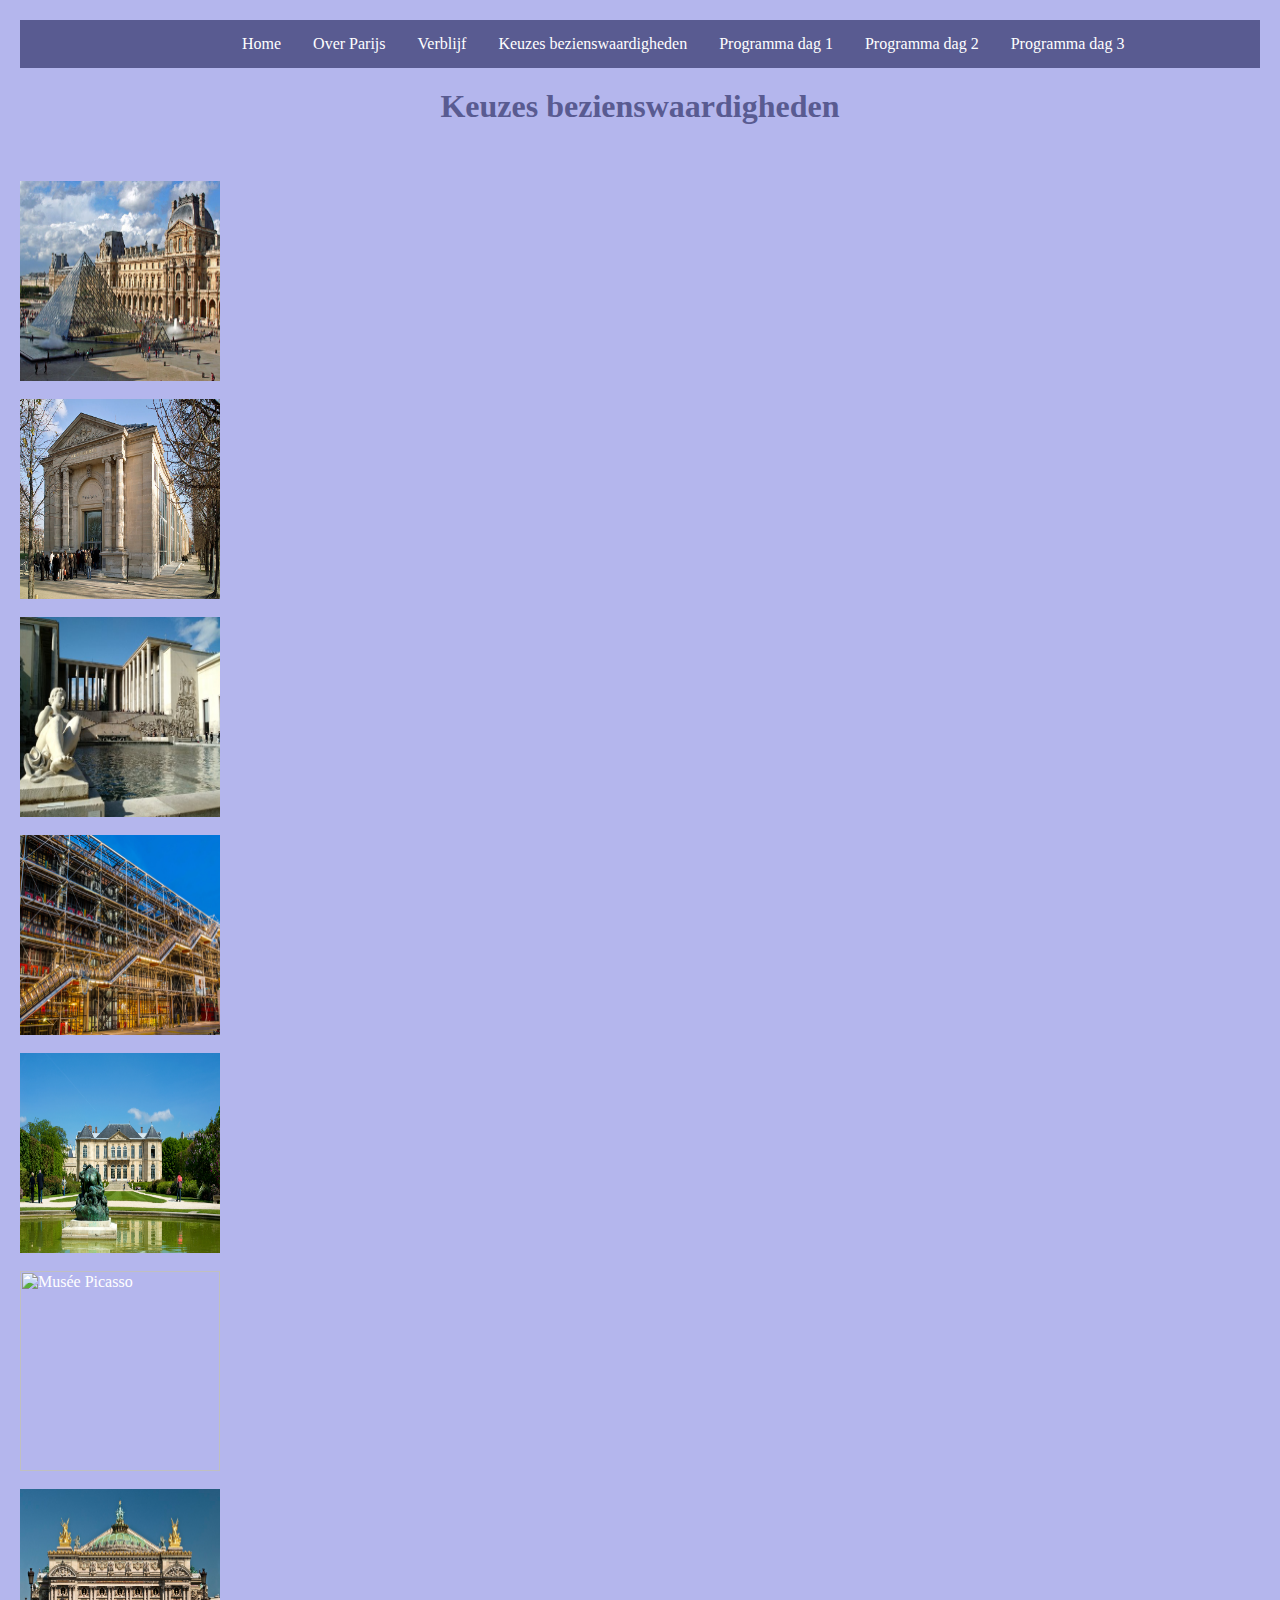
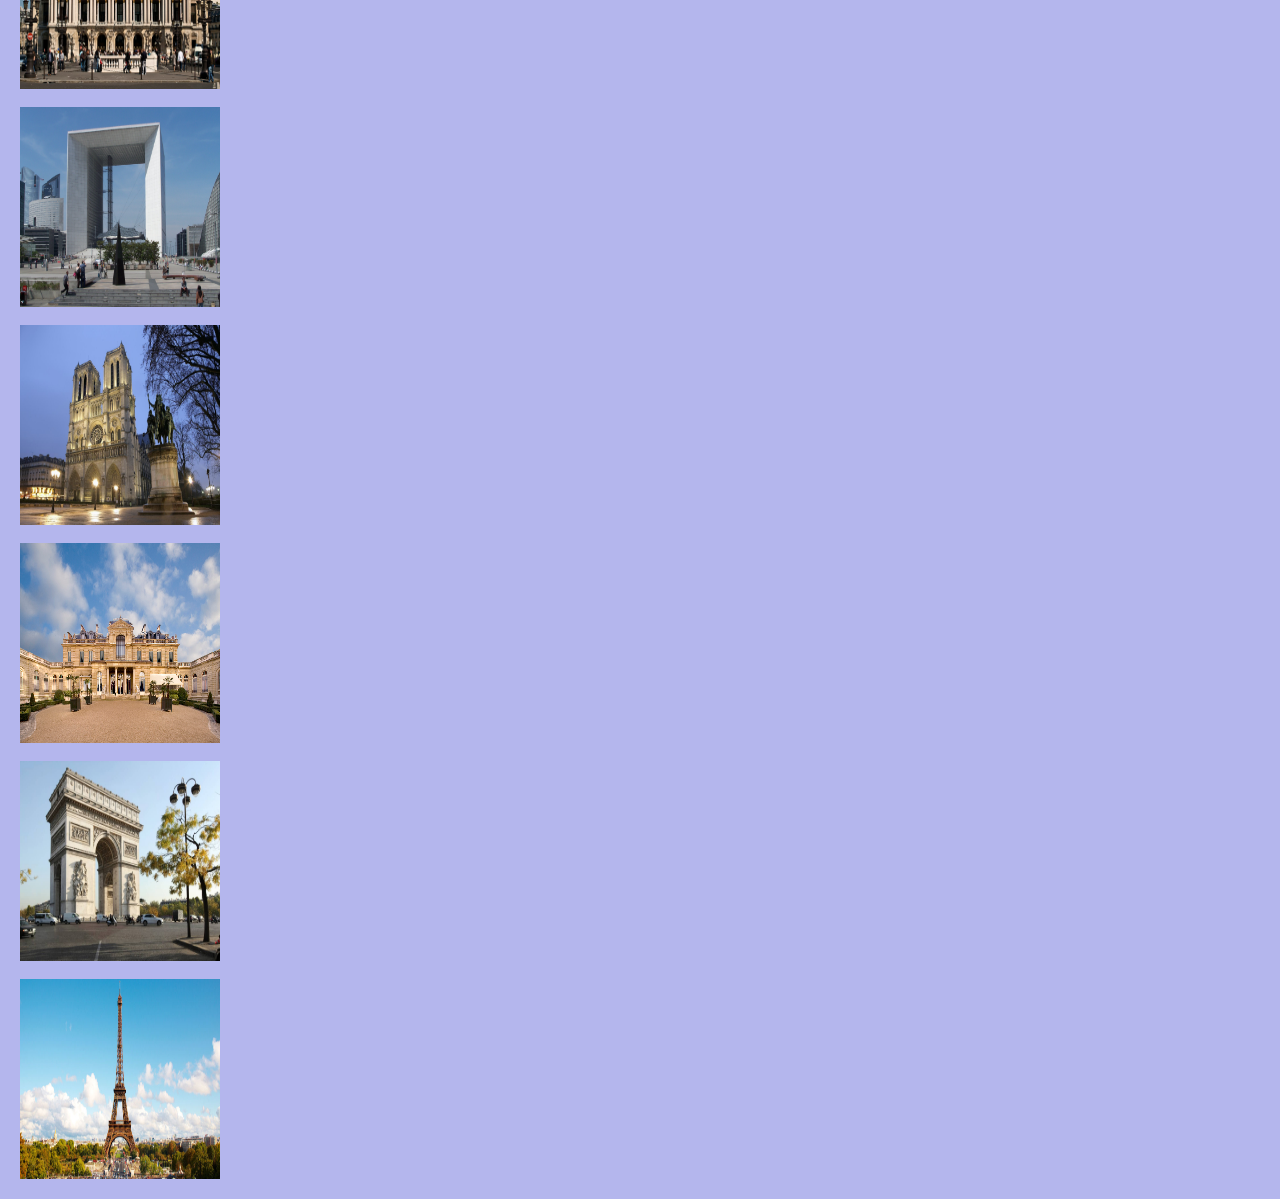
==== keuzesbezienswaardigheden.html @ 64215cd2 "Update keuzesbezienswaardigheden.html" ====
<html>
<head>
<title>Keuze bezienswaardigheden</title>
<div class="w3-bar-block">
</div>

<link rel="stylesheet" type="text/css" href="style2.css">
</head>
<meta charset="UTF-8">
<meta name="viewport" content="width=device-width, initial-scale=1">

<body>

<ul>
  <li><a href="index.html">Home</a></li>
  <li><a href="overparijs.html">Over Parijs</a></li>
  <li><a href="verblijf.html">Verblijf</a></li>
  <li><a href="keuzesbezienswaardigheden.html">Keuzes bezienswaardigheden</a></li>
  <li><a href="programmadag1.html">Programma dag 1</a></li>
  <li><a href="programmadag2.html">Programma dag 2</a></li>
  <li><a href="programmadag3.html">Programma dag 3</a></li>
</ul>

    <h1 class="keuze"><b>Keuzes bezienswaardigheden</b></h1><br></br>

    <div>
      <img src="louvre.jpg" alt="Het Louvre, Paleis & museum" width="200" height="200">
      <br></br>
      <img src="muséeorangerie.jpg" alt="Het Musée d'Orsay & Musée de l'Orangerie" width="200" height="200">
      <br></br>
      <img src="muséeartmoderne.jpg" alt="Musée d'Art moderne de la Ville de Paris" width="200" height="200">
      <br></br>
      <img src="centrepompidou.jpg" alt="Centre Pompidou & atelier Brancusi" width="200" height="200">
      <br></br>
      <img src="muséerodin.jpg" alt="Musée Rodin & Dome des Invalides" width="200" height="200">
      <br></br>
      <img src="muséepicasso.jpg" alt="Musée Picasso" width="200" height="200">
      <br></br>
      <img src="opéragarnier.jpg" alt="Opéra Garnier & Opéra Bastille" width="200" height="200">
      <br></br>
      <img src="ladéfense.jpg" alt="La Défense, de Grande Arche & de beeldenroute" width="200" height="200">
      <br></br>
      <img src="notredame.jpg" alt="Notre-Dame, Sainte Chapelle & de Conciergerie" width="200" height="200">
      <br></br>
      <img src="musée.jpg" alt="Musée Jacquemart André" width="200" height="200">
      <br></br>
      <img src="arcdetriomphe.jpg" alt="Arc de triomphe, Madeleine kerk, Palais Bourbon, Arc de triomphe du carousel & Dôme des Invalides" width="200" height="200">
      <br></br>
      <img src="eiffeltoren.jpg" alt="Wereldtentoonstellingen 1889 en 1900, Eiffeltoren & Grande- en Petit Palais" width="200" height="200">
    </div>

</body>
</html>
---- style2.css ----
body
{
background-color: #B4B6ED;
font-family: Georgia;
margin: 20px;
padding: 0px;
color: white;
}

h1
{
color: #595B91;
margin: 20px;
padding: 0px;
text-align: center;
}

h2
{
color: #595B91;
margin: 15px;
padding: 0px;
text-align: center;
}

table {
    border-collapse: collapse;
}

th {
  color: #595B91
}

table, td  {
    border: 1px solid #595B91;
    text-align: center;

}

ul2 {
text-align: center;

}

.keuze
{ background-color: #B4B6ED;

}

p
{
font-family: Georgia;
font-size: 20px;
color: #ffffff;
text-align: center;
}

#foto{
  width: 60px;
}

ul {
    list-style-type: none;
    margin: 0;
    padding: 0;
    overflow: hidden;
    border: 1px solid #595B91;
    background-color: #595B91
}

li {
    float: left;
    position: relative;
    left: 205px;
}

li a {
    display: block;
    color: #ffffff;
    text-align: center;
    padding: 14px 16px;
    text-decoration: none;
}

li a:hover:not(.active) {
    background-color: #8E90CC;
}

li a.active {
    color: #ffffff;
    background-color: #595B91;
}

img {
   
}
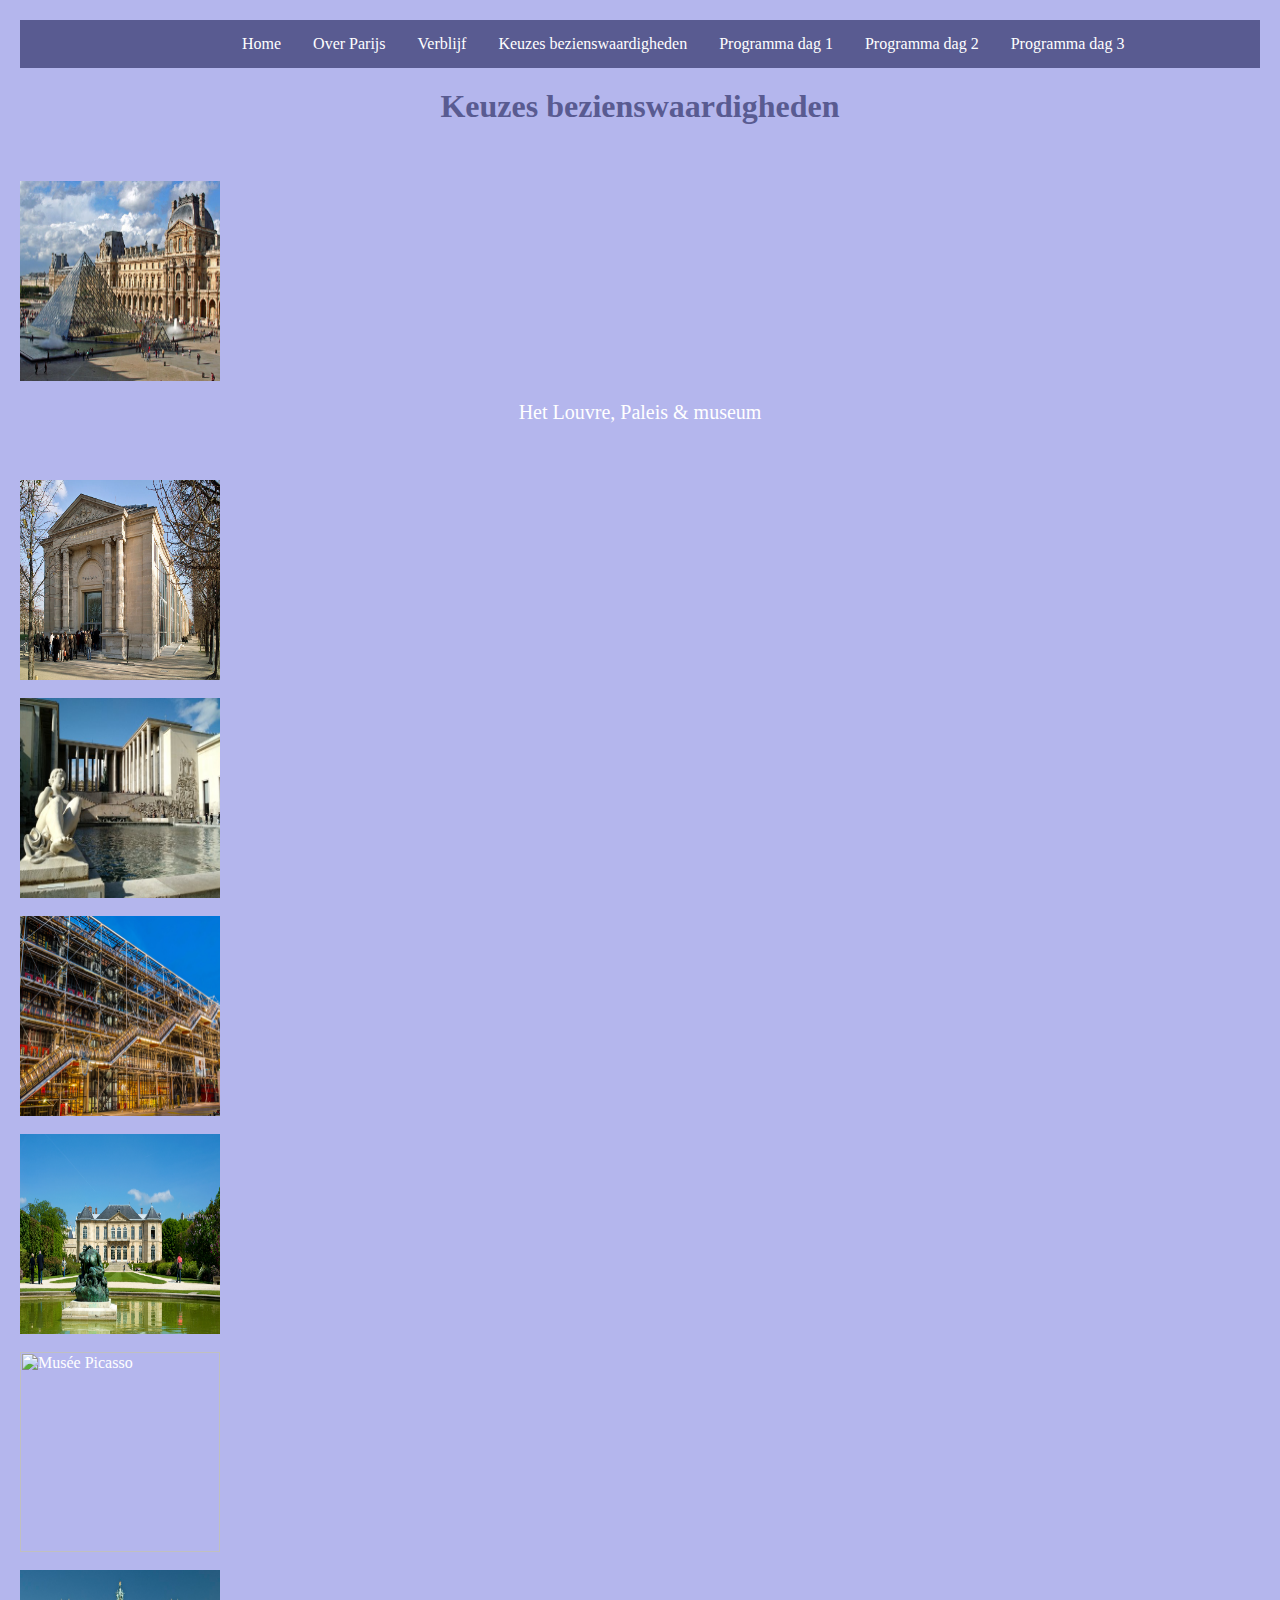
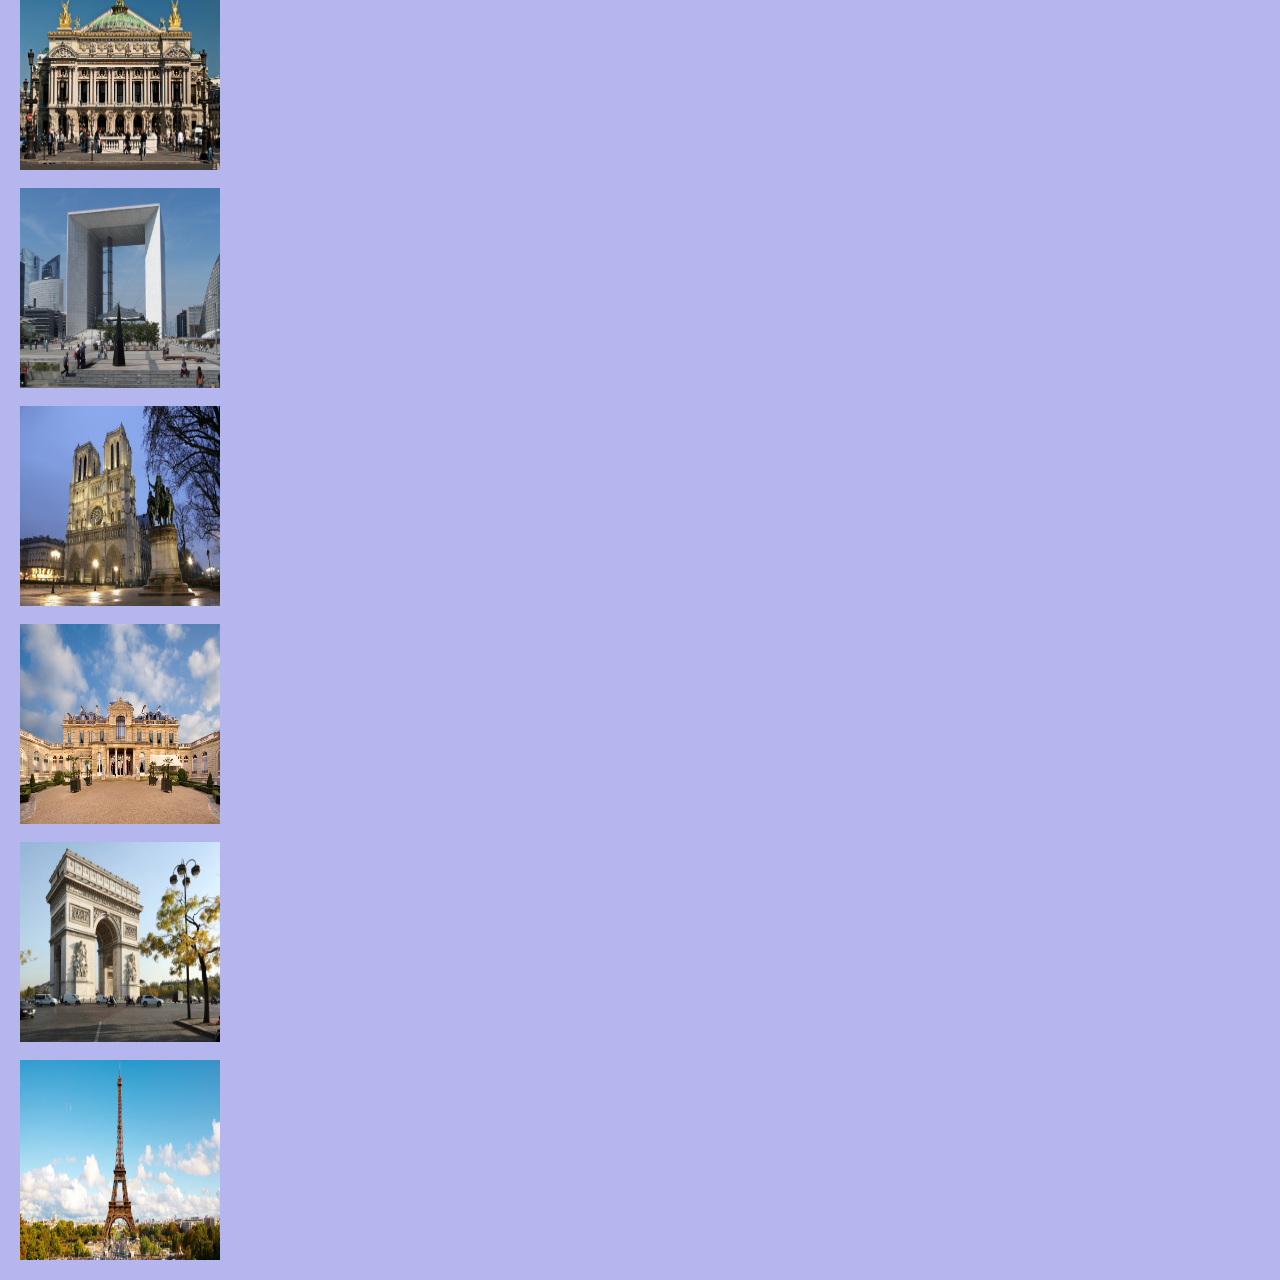
==== commit 84142c9f: "Update keuzesbezienswaardigheden.html" ====
--- a/keuzesbezienswaardigheden.html
+++ b/keuzesbezienswaardigheden.html
@@ -25,6 +25,7 @@
 
     <div>
       <img src="louvre.jpg" alt="Het Louvre, Paleis & museum" width="200" height="200">
+      <p>Het Louvre, Paleis & museum</p>
       <br></br>
       <img src="muséeorangerie.jpg" alt="Het Musée d'Orsay & Musée de l'Orangerie" width="200" height="200">
       <br></br>
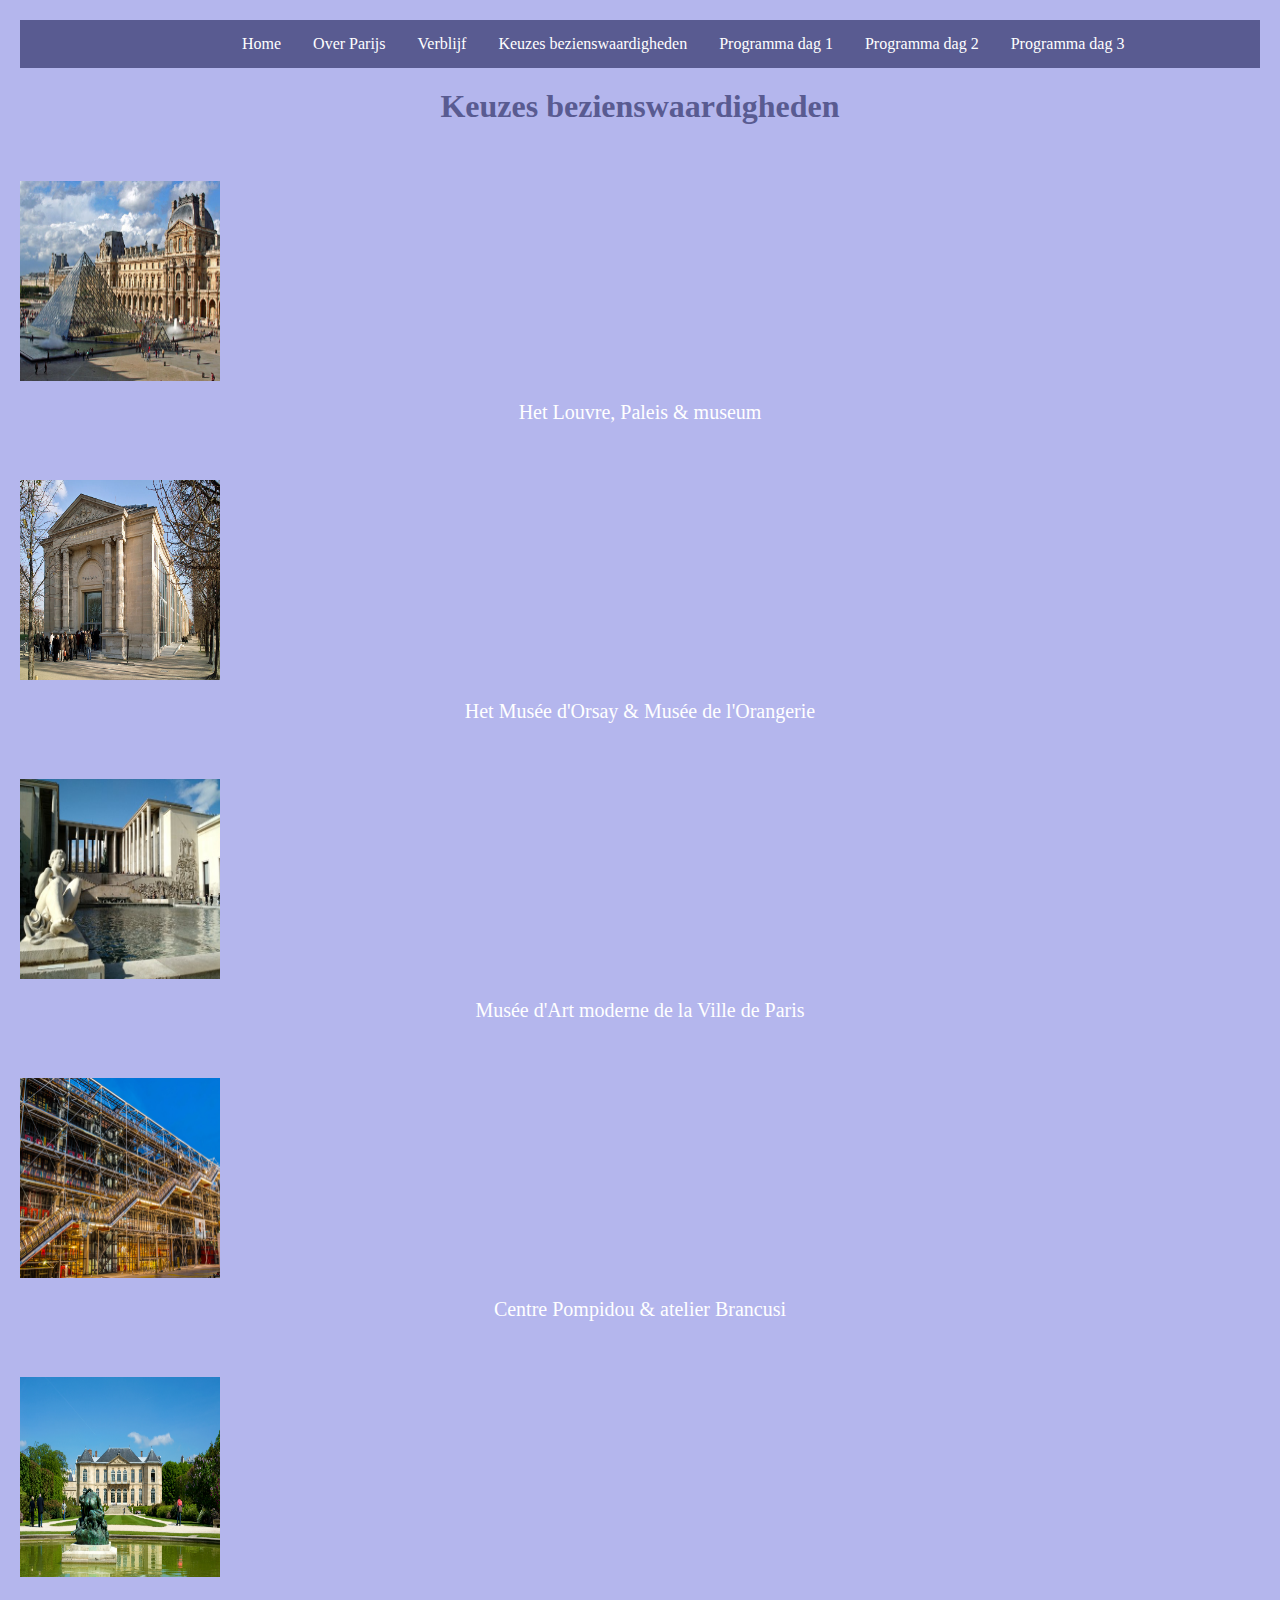
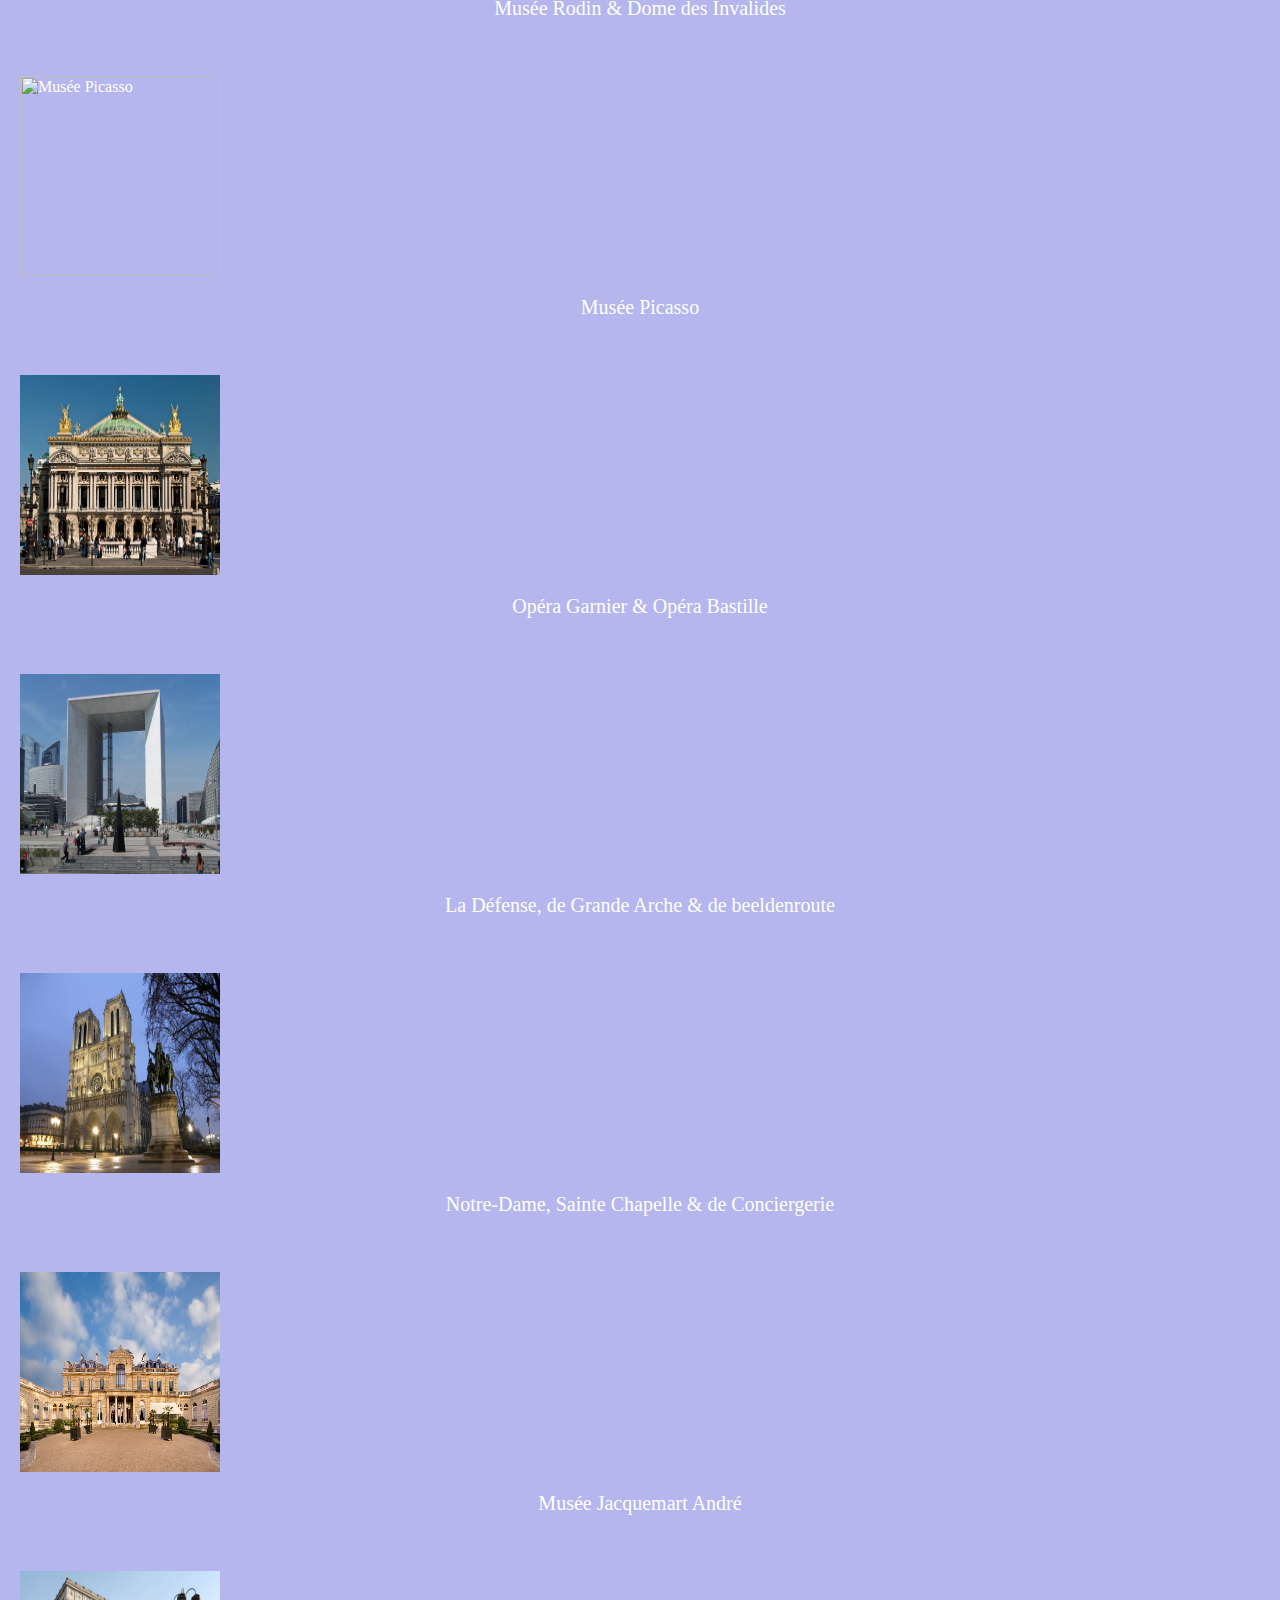
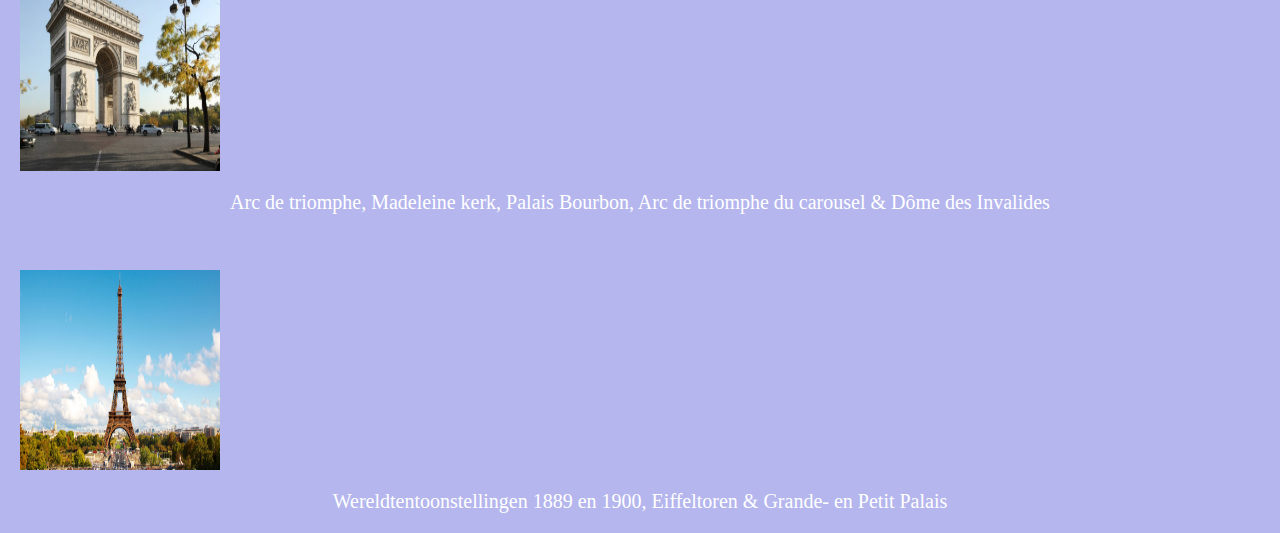
==== commit 70787d08: "Update keuzesbezienswaardigheden.html" ====
--- a/keuzesbezienswaardigheden.html
+++ b/keuzesbezienswaardigheden.html
@@ -28,27 +28,38 @@
       <p>Het Louvre, Paleis & museum</p>
       <br></br>
       <img src="muséeorangerie.jpg" alt="Het Musée d'Orsay & Musée de l'Orangerie" width="200" height="200">
+  <p>Het Musée d'Orsay & Musée de l'Orangerie</p>
       <br></br>
       <img src="muséeartmoderne.jpg" alt="Musée d'Art moderne de la Ville de Paris" width="200" height="200">
+<p>Musée d'Art moderne de la Ville de Paris</p>
       <br></br>
       <img src="centrepompidou.jpg" alt="Centre Pompidou & atelier Brancusi" width="200" height="200">
+<p>Centre Pompidou & atelier Brancusi</p>
       <br></br>
       <img src="muséerodin.jpg" alt="Musée Rodin & Dome des Invalides" width="200" height="200">
+<p>Musée Rodin & Dome des Invalides</p>
       <br></br>
       <img src="muséepicasso.jpg" alt="Musée Picasso" width="200" height="200">
+<p>Musée Picasso</p>
       <br></br>
       <img src="opéragarnier.jpg" alt="Opéra Garnier & Opéra Bastille" width="200" height="200">
+<p>Opéra Garnier & Opéra Bastille</p>
       <br></br>
       <img src="ladéfense.jpg" alt="La Défense, de Grande Arche & de beeldenroute" width="200" height="200">
+<p>La Défense, de Grande Arche & de beeldenroute</p>
       <br></br>
       <img src="notredame.jpg" alt="Notre-Dame, Sainte Chapelle & de Conciergerie" width="200" height="200">
+<p>Notre-Dame, Sainte Chapelle & de Conciergerie</p>
       <br></br>
       <img src="musée.jpg" alt="Musée Jacquemart André" width="200" height="200">
+<p>Musée Jacquemart André</p>
       <br></br>
       <img src="arcdetriomphe.jpg" alt="Arc de triomphe, Madeleine kerk, Palais Bourbon, Arc de triomphe du carousel & Dôme des Invalides" width="200" height="200">
+<p>Arc de triomphe, Madeleine kerk, Palais Bourbon, Arc de triomphe du carousel & Dôme des Invalides</p>     
       <br></br>
       <img src="eiffeltoren.jpg" alt="Wereldtentoonstellingen 1889 en 1900, Eiffeltoren & Grande- en Petit Palais" width="200" height="200">
-    </div>
+<p>Wereldtentoonstellingen 1889 en 1900, Eiffeltoren & Grande- en Petit Palais</p>    
+      </div>
 
 </body>
 </html>
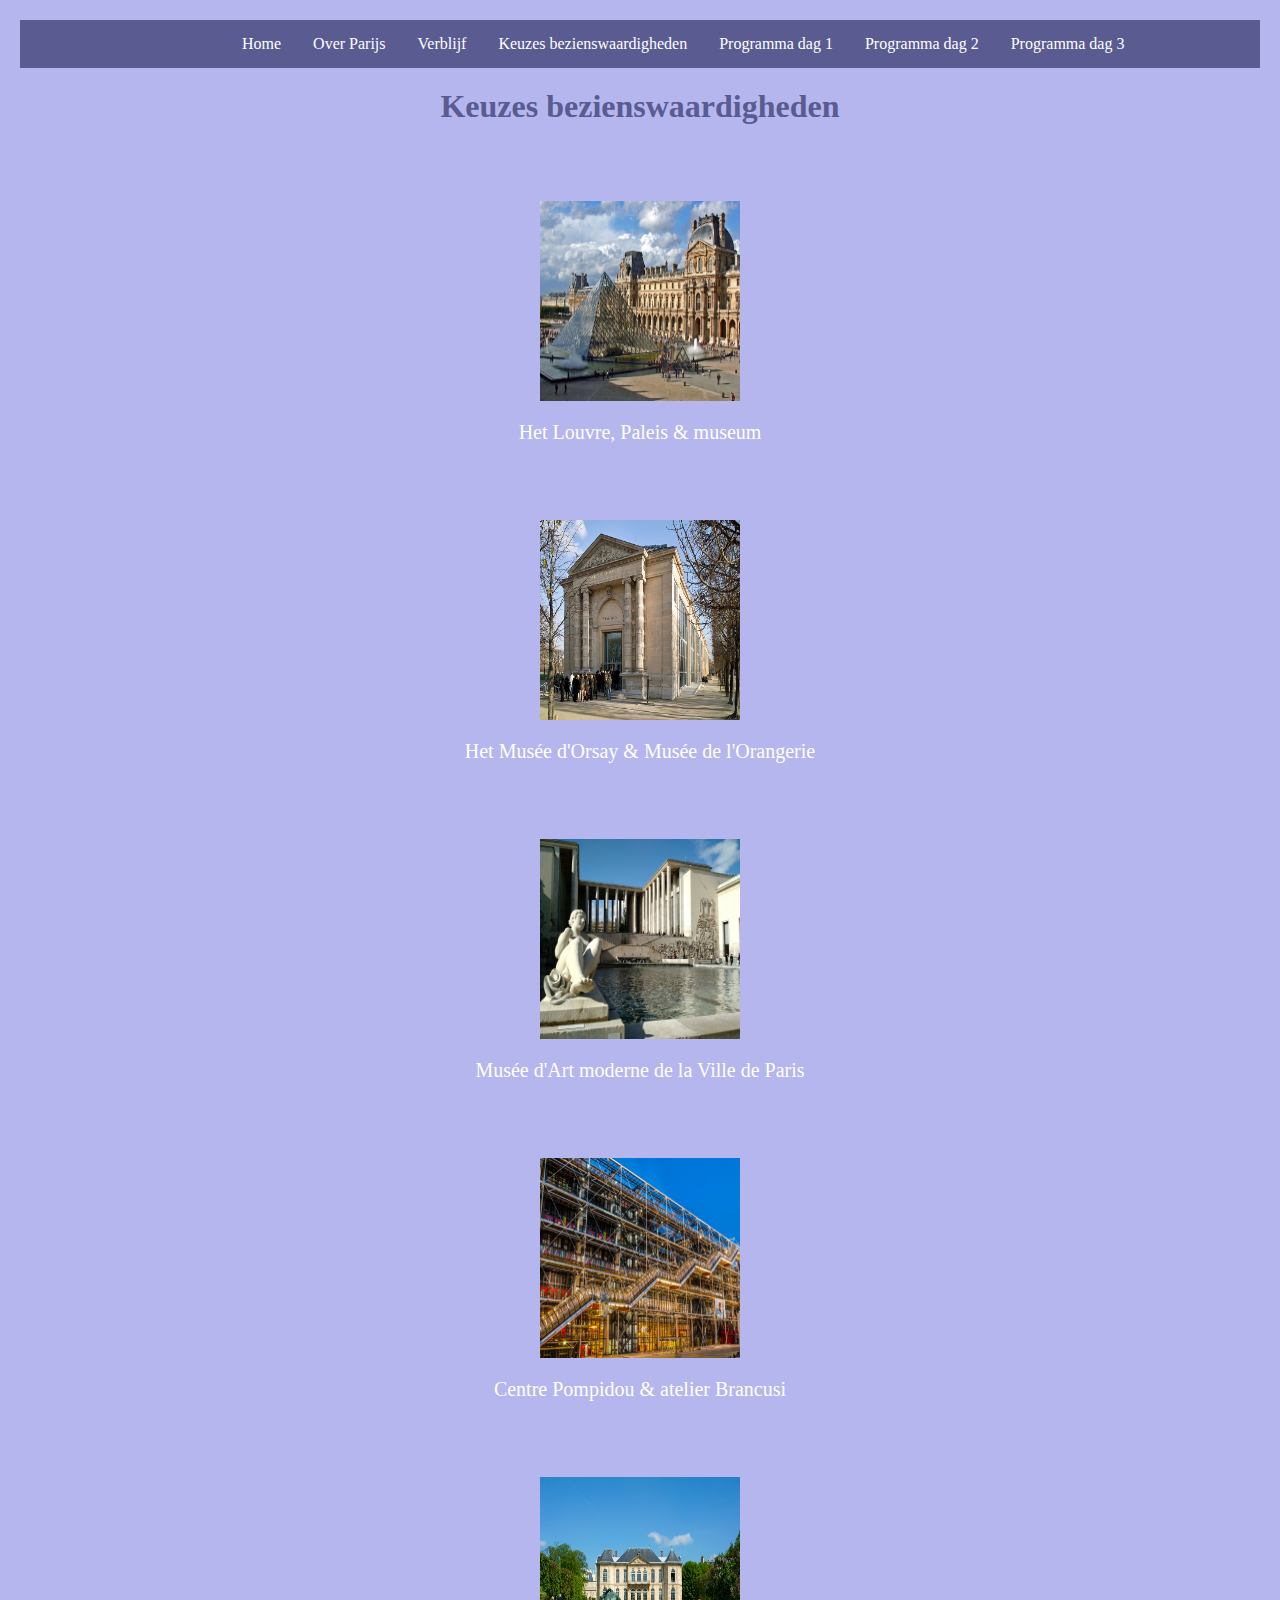
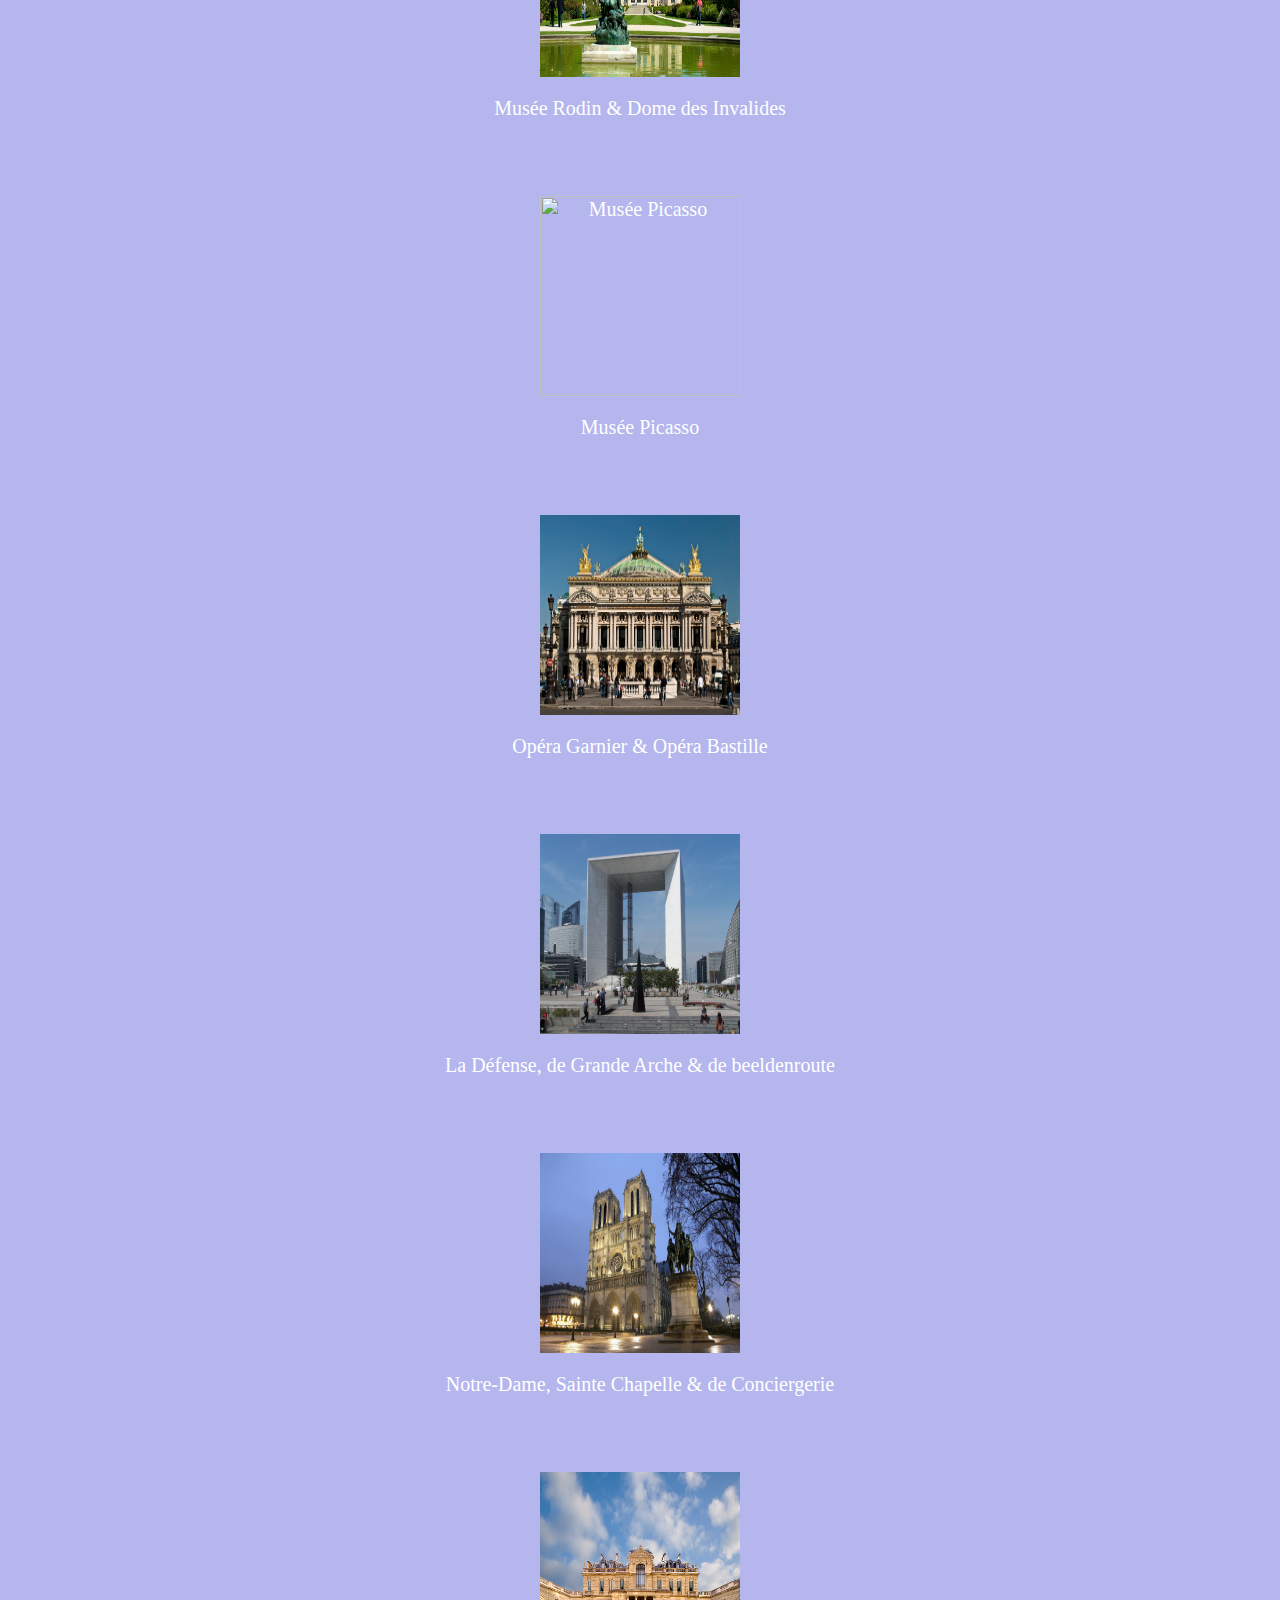
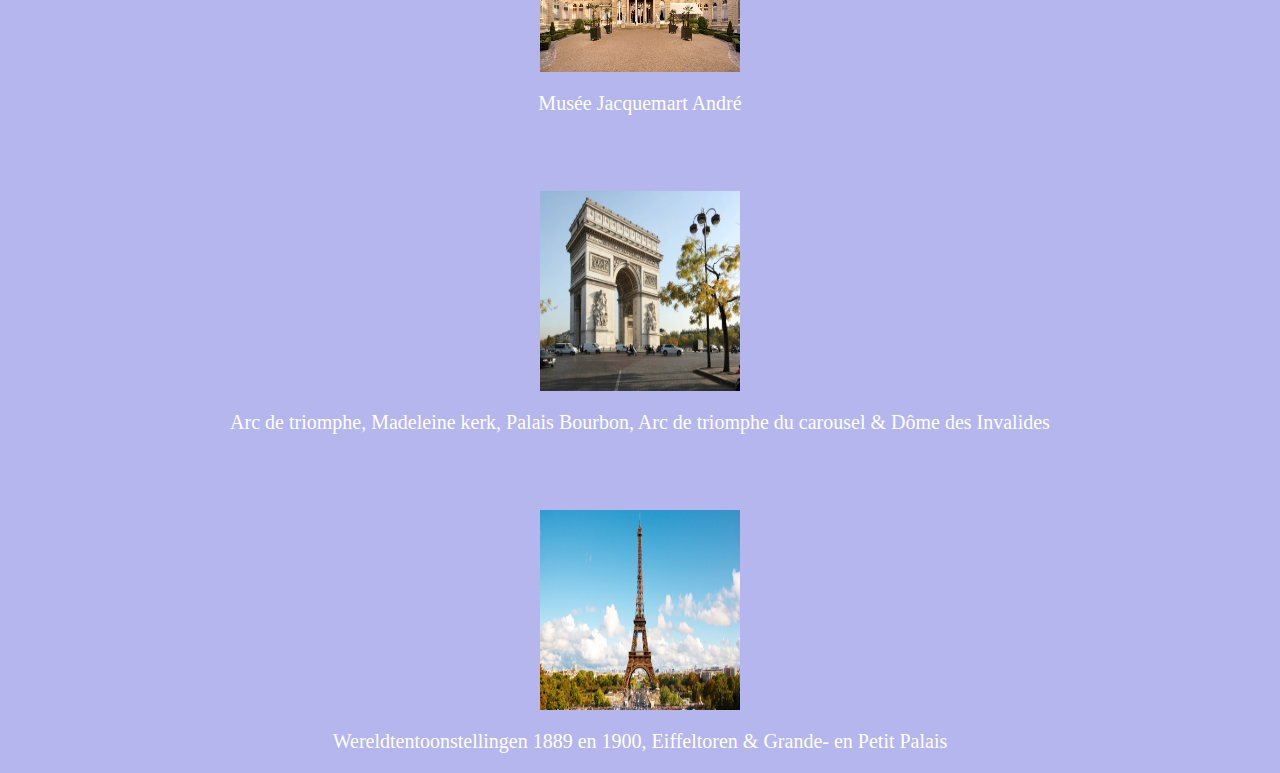
==== commit 1811757b: "Update keuzesbezienswaardigheden.html" ====
--- a/keuzesbezienswaardigheden.html
+++ b/keuzesbezienswaardigheden.html
@@ -24,40 +24,40 @@
     <h1 class="keuze"><b>Keuzes bezienswaardigheden</b></h1><br></br>
 
     <div>
-      <img src="louvre.jpg" alt="Het Louvre, Paleis & museum" width="200" height="200">
+      <p style="text-align:center;"><img src="louvre.jpg" alt="Het Louvre, Paleis & museum" width="200" height="200"></p>
       <p>Het Louvre, Paleis & museum</p>
       <br></br>
-      <img src="muséeorangerie.jpg" alt="Het Musée d'Orsay & Musée de l'Orangerie" width="200" height="200">
+      <p style="text-align:center;"><img src="muséeorangerie.jpg" alt="Het Musée d'Orsay & Musée de l'Orangerie" width="200" height="200"></p>
   <p>Het Musée d'Orsay & Musée de l'Orangerie</p>
       <br></br>
-      <img src="muséeartmoderne.jpg" alt="Musée d'Art moderne de la Ville de Paris" width="200" height="200">
+      <p style="text-align:center;"><img src="muséeartmoderne.jpg" alt="Musée d'Art moderne de la Ville de Paris" width="200" height="200"></p>
 <p>Musée d'Art moderne de la Ville de Paris</p>
       <br></br>
-      <img src="centrepompidou.jpg" alt="Centre Pompidou & atelier Brancusi" width="200" height="200">
+      <p style="text-align:center;"><img src="centrepompidou.jpg" alt="Centre Pompidou & atelier Brancusi" width="200" height="200"></p>
 <p>Centre Pompidou & atelier Brancusi</p>
       <br></br>
-      <img src="muséerodin.jpg" alt="Musée Rodin & Dome des Invalides" width="200" height="200">
+      <p style="text-align:center;"><img src="muséerodin.jpg" alt="Musée Rodin & Dome des Invalides" width="200" height="200"></p>
 <p>Musée Rodin & Dome des Invalides</p>
       <br></br>
-      <img src="muséepicasso.jpg" alt="Musée Picasso" width="200" height="200">
+      <p style="text-align:center;"><img src="muséepicasso.jpg" alt="Musée Picasso" width="200" height="200"></p>
 <p>Musée Picasso</p>
       <br></br>
-      <img src="opéragarnier.jpg" alt="Opéra Garnier & Opéra Bastille" width="200" height="200">
+      <p style="text-align:center;"><img src="opéragarnier.jpg" alt="Opéra Garnier & Opéra Bastille" width="200" height="200"></p>
 <p>Opéra Garnier & Opéra Bastille</p>
       <br></br>
-      <img src="ladéfense.jpg" alt="La Défense, de Grande Arche & de beeldenroute" width="200" height="200">
+      <p style="text-align:center;"><img src="ladéfense.jpg" alt="La Défense, de Grande Arche & de beeldenroute" width="200" height="200"></p>
 <p>La Défense, de Grande Arche & de beeldenroute</p>
       <br></br>
-      <img src="notredame.jpg" alt="Notre-Dame, Sainte Chapelle & de Conciergerie" width="200" height="200">
+      <p style="text-align:center;"><img src="notredame.jpg" alt="Notre-Dame, Sainte Chapelle & de Conciergerie" width="200" height="200"></p>
 <p>Notre-Dame, Sainte Chapelle & de Conciergerie</p>
       <br></br>
-      <img src="musée.jpg" alt="Musée Jacquemart André" width="200" height="200">
+      <p style="text-align:center;"><img src="musée.jpg" alt="Musée Jacquemart André" width="200" height="200"></p>
 <p>Musée Jacquemart André</p>
       <br></br>
-      <img src="arcdetriomphe.jpg" alt="Arc de triomphe, Madeleine kerk, Palais Bourbon, Arc de triomphe du carousel & Dôme des Invalides" width="200" height="200">
+      <p style="text-align:center;"><img src="arcdetriomphe.jpg" alt="Arc de triomphe, Madeleine kerk, Palais Bourbon, Arc de triomphe du carousel & Dôme des Invalides" width="200" height="200"></p>
 <p>Arc de triomphe, Madeleine kerk, Palais Bourbon, Arc de triomphe du carousel & Dôme des Invalides</p>     
       <br></br>
-      <img src="eiffeltoren.jpg" alt="Wereldtentoonstellingen 1889 en 1900, Eiffeltoren & Grande- en Petit Palais" width="200" height="200">
+      <p style="text-align:center;"><img src="eiffeltoren.jpg" alt="Wereldtentoonstellingen 1889 en 1900, Eiffeltoren & Grande- en Petit Palais" width="200" height="200"></p>
 <p>Wereldtentoonstellingen 1889 en 1900, Eiffeltoren & Grande- en Petit Palais</p>    
       </div>
 
--- a/style2.css
+++ b/style2.css
@@ -92,5 +92,5 @@
 }
 
 img {
-   
+align: center;    
 }
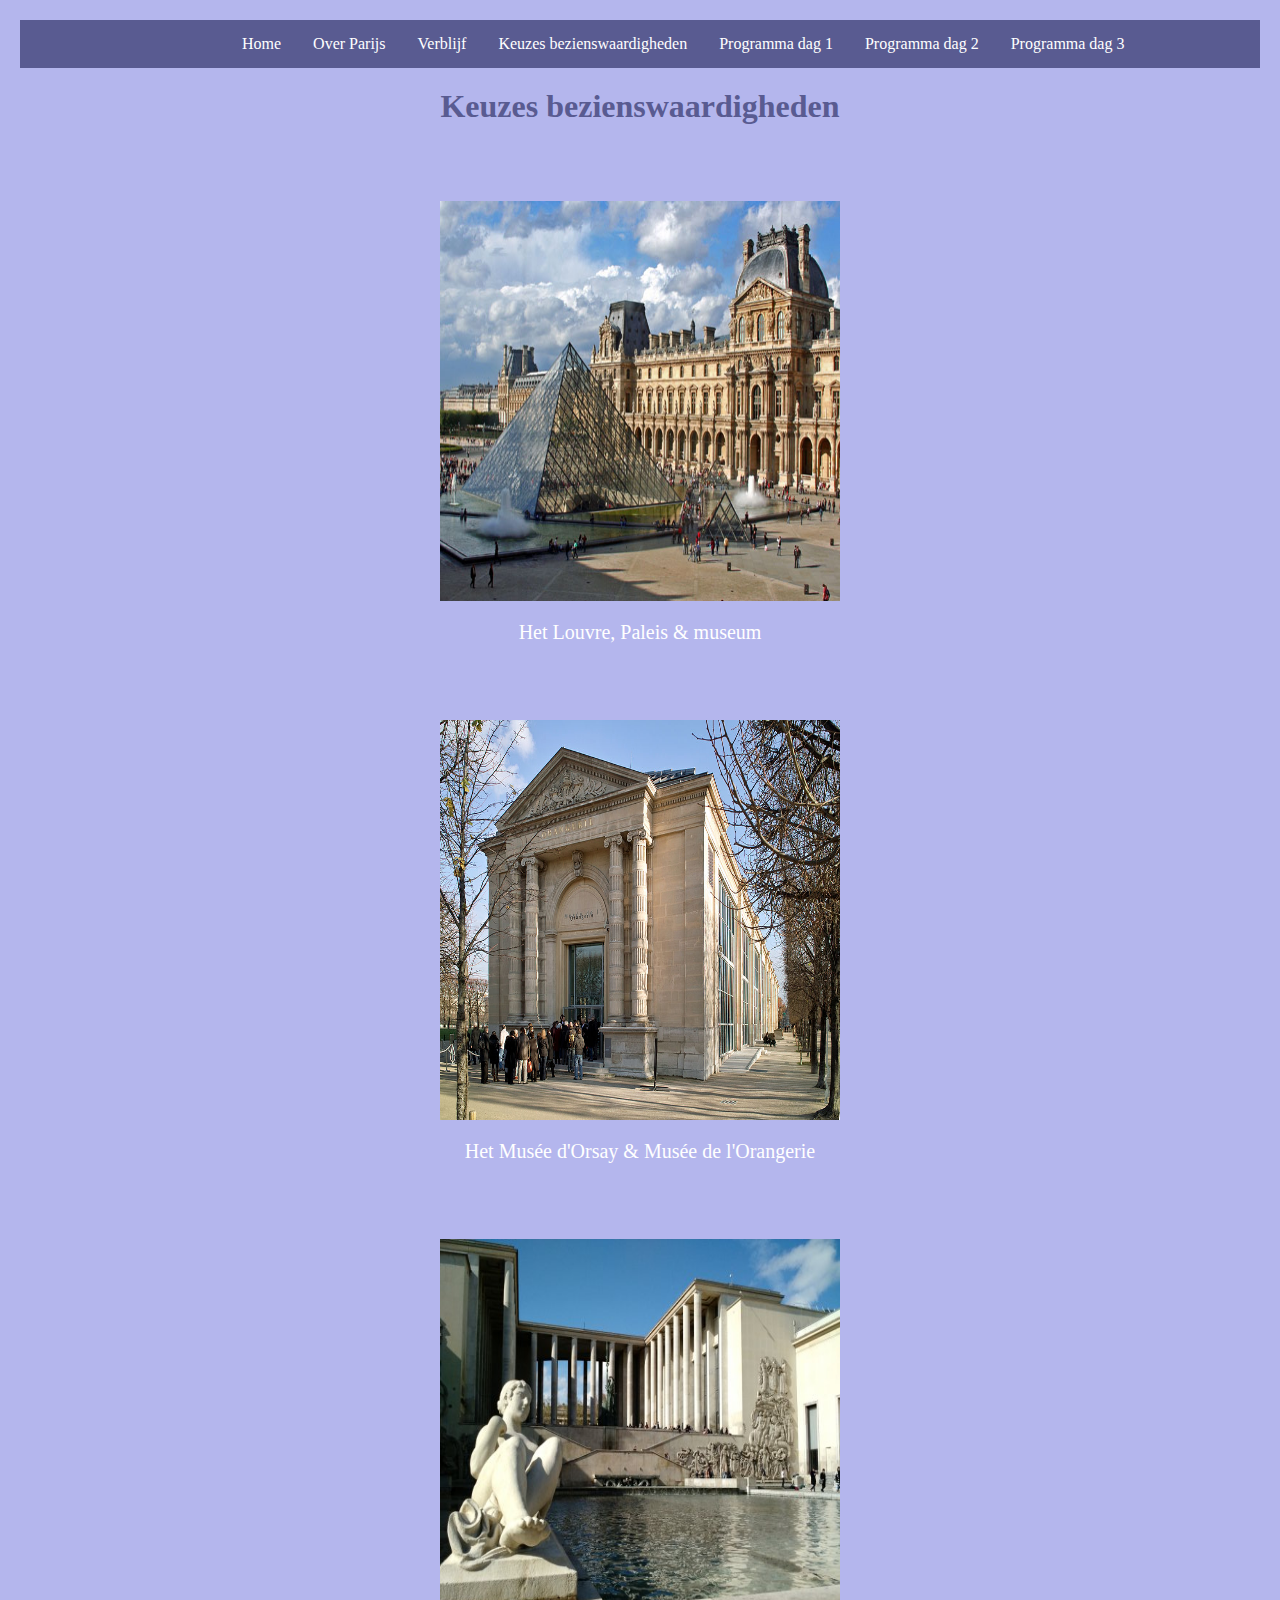
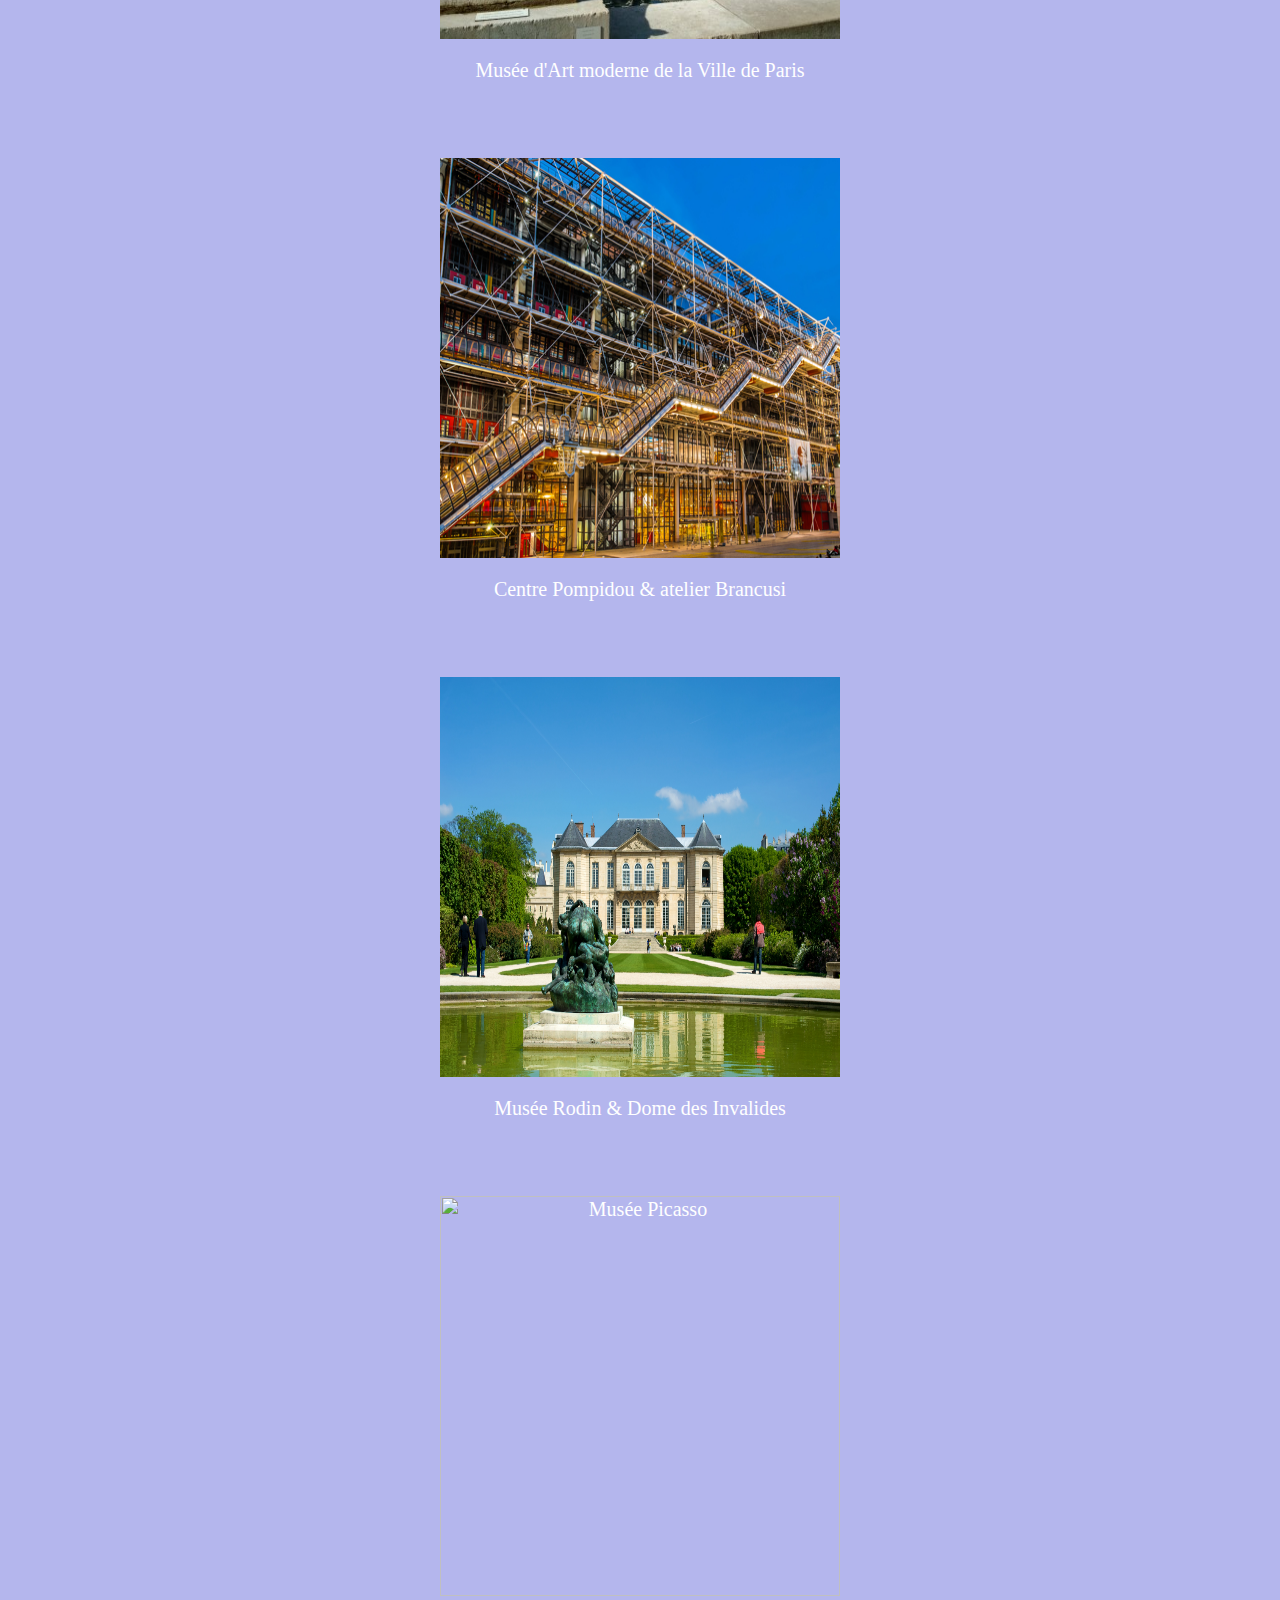
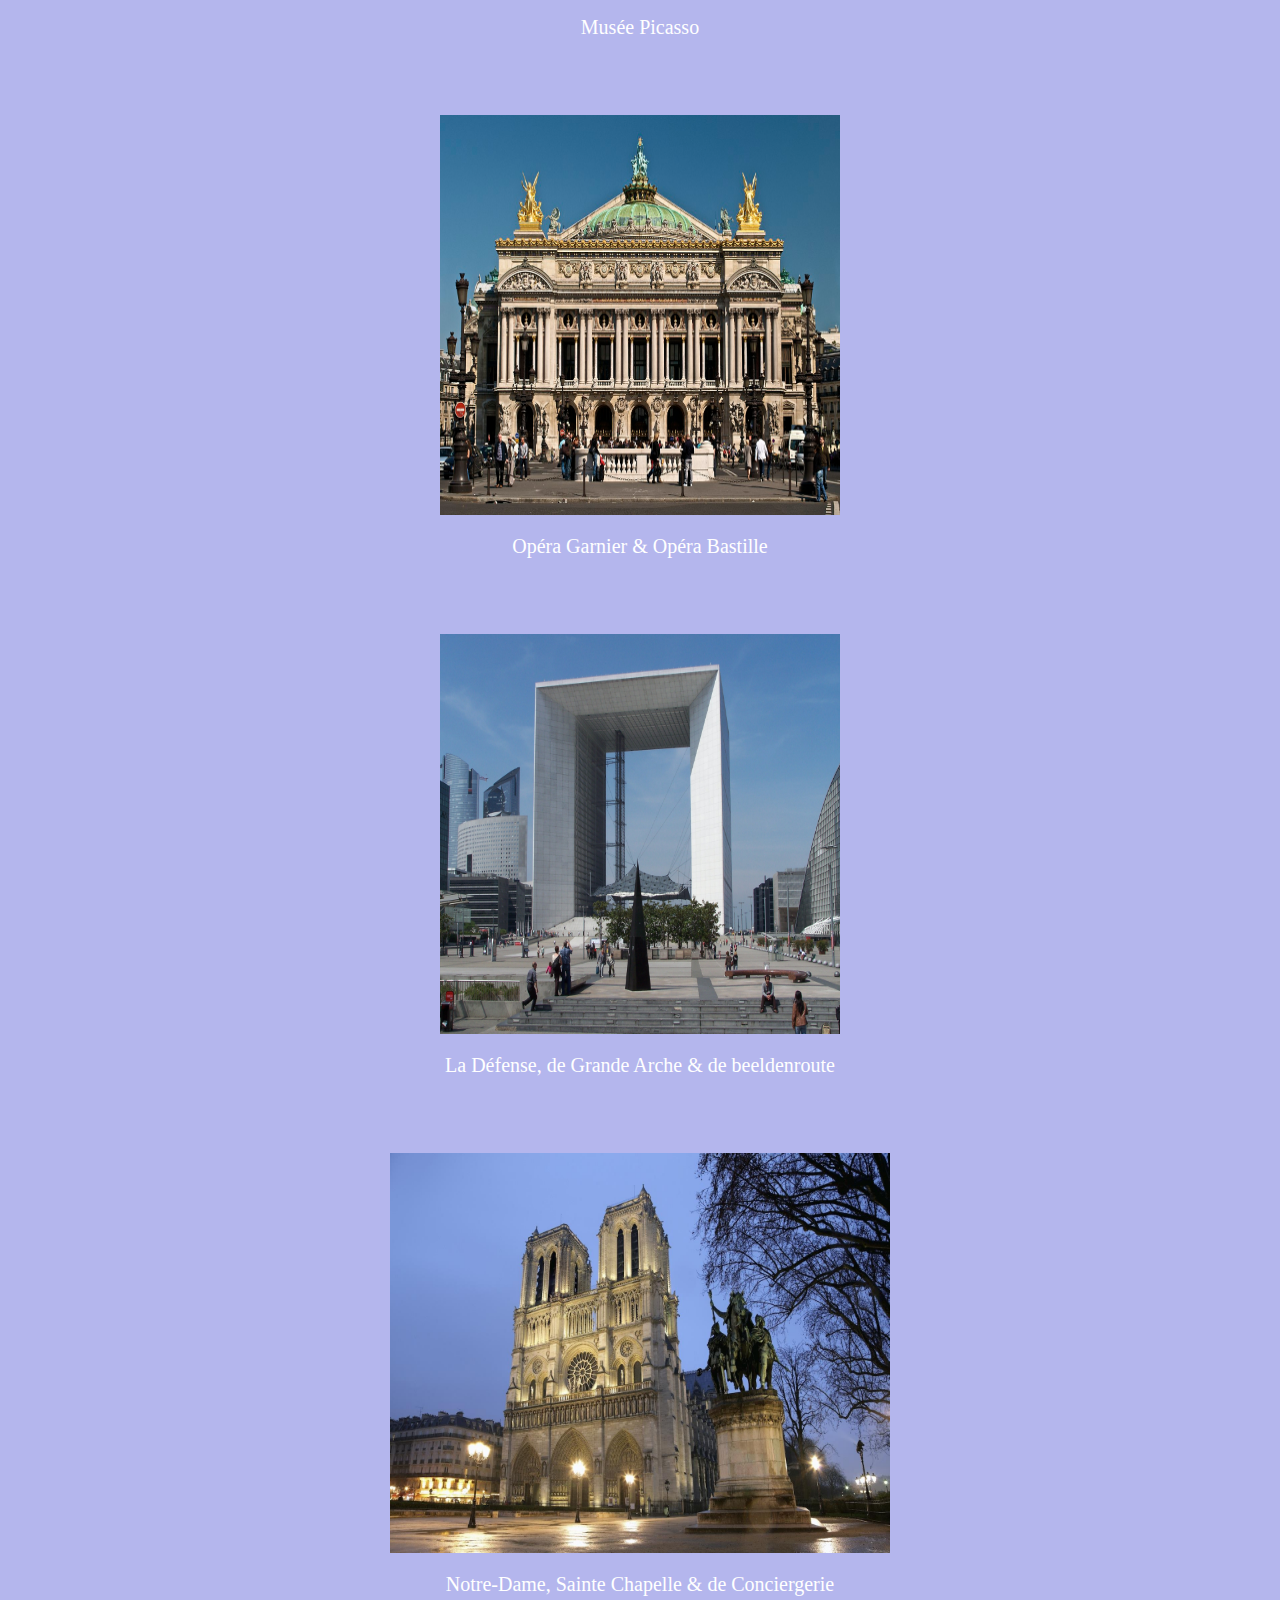
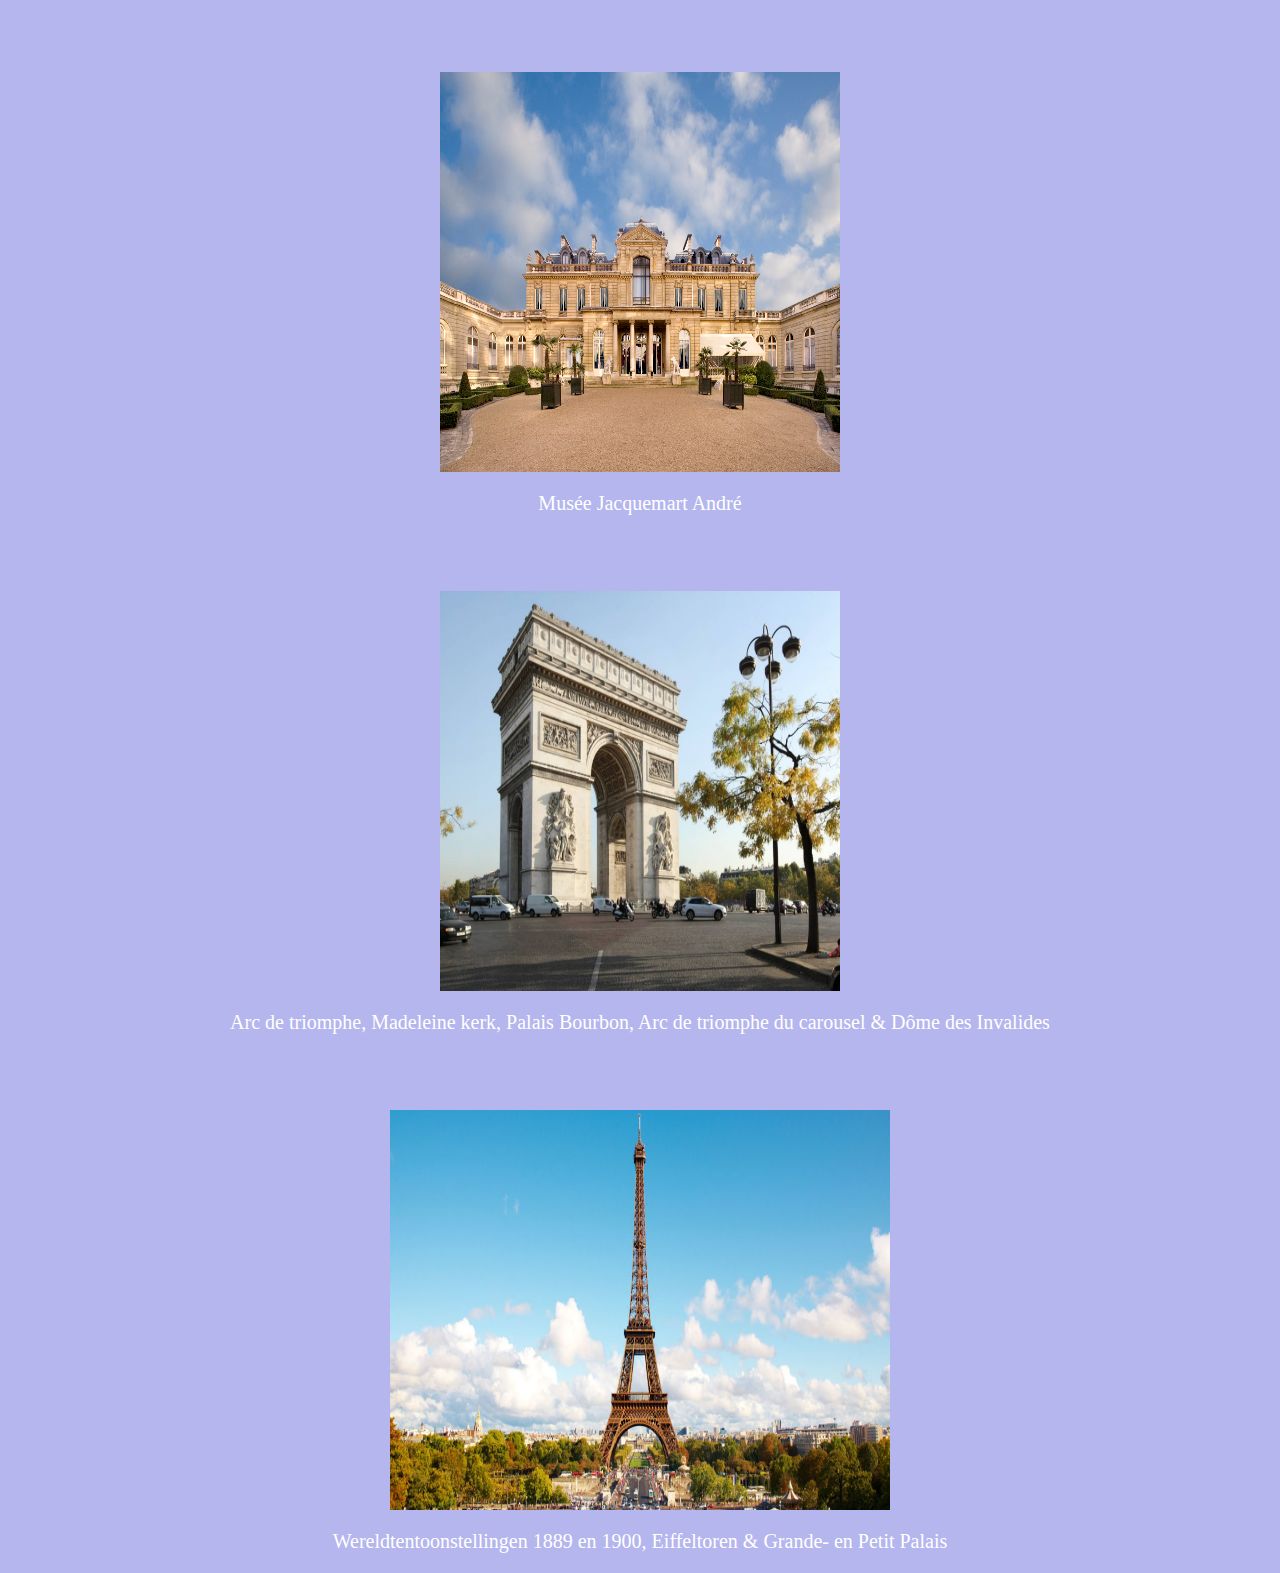
==== commit 26ab3328: "Update keuzesbezienswaardigheden.html" ====
--- a/keuzesbezienswaardigheden.html
+++ b/keuzesbezienswaardigheden.html
@@ -24,40 +24,40 @@
     <h1 class="keuze"><b>Keuzes bezienswaardigheden</b></h1><br></br>
 
     <div>
-      <p style="text-align:center;"><img src="louvre.jpg" alt="Het Louvre, Paleis & museum" width="200" height="200"></p>
+      <p style="text-align:center;"><img src="louvre.jpg" alt="Het Louvre, Paleis & museum" width="400" height="400"></p>
       <p>Het Louvre, Paleis & museum</p>
       <br></br>
-      <p style="text-align:center;"><img src="muséeorangerie.jpg" alt="Het Musée d'Orsay & Musée de l'Orangerie" width="200" height="200"></p>
+      <p style="text-align:center;"><img src="muséeorangerie.jpg" alt="Het Musée d'Orsay & Musée de l'Orangerie" width="400" height="400"></p>
   <p>Het Musée d'Orsay & Musée de l'Orangerie</p>
       <br></br>
-      <p style="text-align:center;"><img src="muséeartmoderne.jpg" alt="Musée d'Art moderne de la Ville de Paris" width="200" height="200"></p>
+      <p style="text-align:center;"><img src="muséeartmoderne.jpg" alt="Musée d'Art moderne de la Ville de Paris" width="400" height="400"></p>
 <p>Musée d'Art moderne de la Ville de Paris</p>
       <br></br>
-      <p style="text-align:center;"><img src="centrepompidou.jpg" alt="Centre Pompidou & atelier Brancusi" width="200" height="200"></p>
+      <p style="text-align:center;"><img src="centrepompidou.jpg" alt="Centre Pompidou & atelier Brancusi" width="400" height="400"></p>
 <p>Centre Pompidou & atelier Brancusi</p>
       <br></br>
-      <p style="text-align:center;"><img src="muséerodin.jpg" alt="Musée Rodin & Dome des Invalides" width="200" height="200"></p>
+      <p style="text-align:center;"><img src="muséerodin.jpg" alt="Musée Rodin & Dome des Invalides" width="400" height="400"></p>
 <p>Musée Rodin & Dome des Invalides</p>
       <br></br>
-      <p style="text-align:center;"><img src="muséepicasso.jpg" alt="Musée Picasso" width="200" height="200"></p>
+      <p style="text-align:center;"><img src="muséepicasso.jpg" alt="Musée Picasso" width="400" height="400"></p>
 <p>Musée Picasso</p>
       <br></br>
-      <p style="text-align:center;"><img src="opéragarnier.jpg" alt="Opéra Garnier & Opéra Bastille" width="200" height="200"></p>
+      <p style="text-align:center;"><img src="opéragarnier.jpg" alt="Opéra Garnier & Opéra Bastille" width="400" height="400"></p>
 <p>Opéra Garnier & Opéra Bastille</p>
       <br></br>
-      <p style="text-align:center;"><img src="ladéfense.jpg" alt="La Défense, de Grande Arche & de beeldenroute" width="200" height="200"></p>
+      <p style="text-align:center;"><img src="ladéfense.jpg" alt="La Défense, de Grande Arche & de beeldenroute" width="400" height="400"></p>
 <p>La Défense, de Grande Arche & de beeldenroute</p>
       <br></br>
-      <p style="text-align:center;"><img src="notredame.jpg" alt="Notre-Dame, Sainte Chapelle & de Conciergerie" width="200" height="200"></p>
+      <p style="text-align:center;"><img src="notredame.jpg" alt="Notre-Dame, Sainte Chapelle & de Conciergerie" width="500" height="400"></p>
 <p>Notre-Dame, Sainte Chapelle & de Conciergerie</p>
       <br></br>
-      <p style="text-align:center;"><img src="musée.jpg" alt="Musée Jacquemart André" width="200" height="200"></p>
+      <p style="text-align:center;"><img src="musée.jpg" alt="Musée Jacquemart André" width="400" height="400"></p>
 <p>Musée Jacquemart André</p>
       <br></br>
-      <p style="text-align:center;"><img src="arcdetriomphe.jpg" alt="Arc de triomphe, Madeleine kerk, Palais Bourbon, Arc de triomphe du carousel & Dôme des Invalides" width="200" height="200"></p>
+      <p style="text-align:center;"><img src="arcdetriomphe.jpg" alt="Arc de triomphe, Madeleine kerk, Palais Bourbon, Arc de triomphe du carousel & Dôme des Invalides" width="400" height="400"></p>
 <p>Arc de triomphe, Madeleine kerk, Palais Bourbon, Arc de triomphe du carousel & Dôme des Invalides</p>     
       <br></br>
-      <p style="text-align:center;"><img src="eiffeltoren.jpg" alt="Wereldtentoonstellingen 1889 en 1900, Eiffeltoren & Grande- en Petit Palais" width="200" height="200"></p>
+      <p style="text-align:center;"><img src="eiffeltoren.jpg" alt="Wereldtentoonstellingen 1889 en 1900, Eiffeltoren & Grande- en Petit Palais" width="500" height="400"></p>
 <p>Wereldtentoonstellingen 1889 en 1900, Eiffeltoren & Grande- en Petit Palais</p>    
       </div>
 
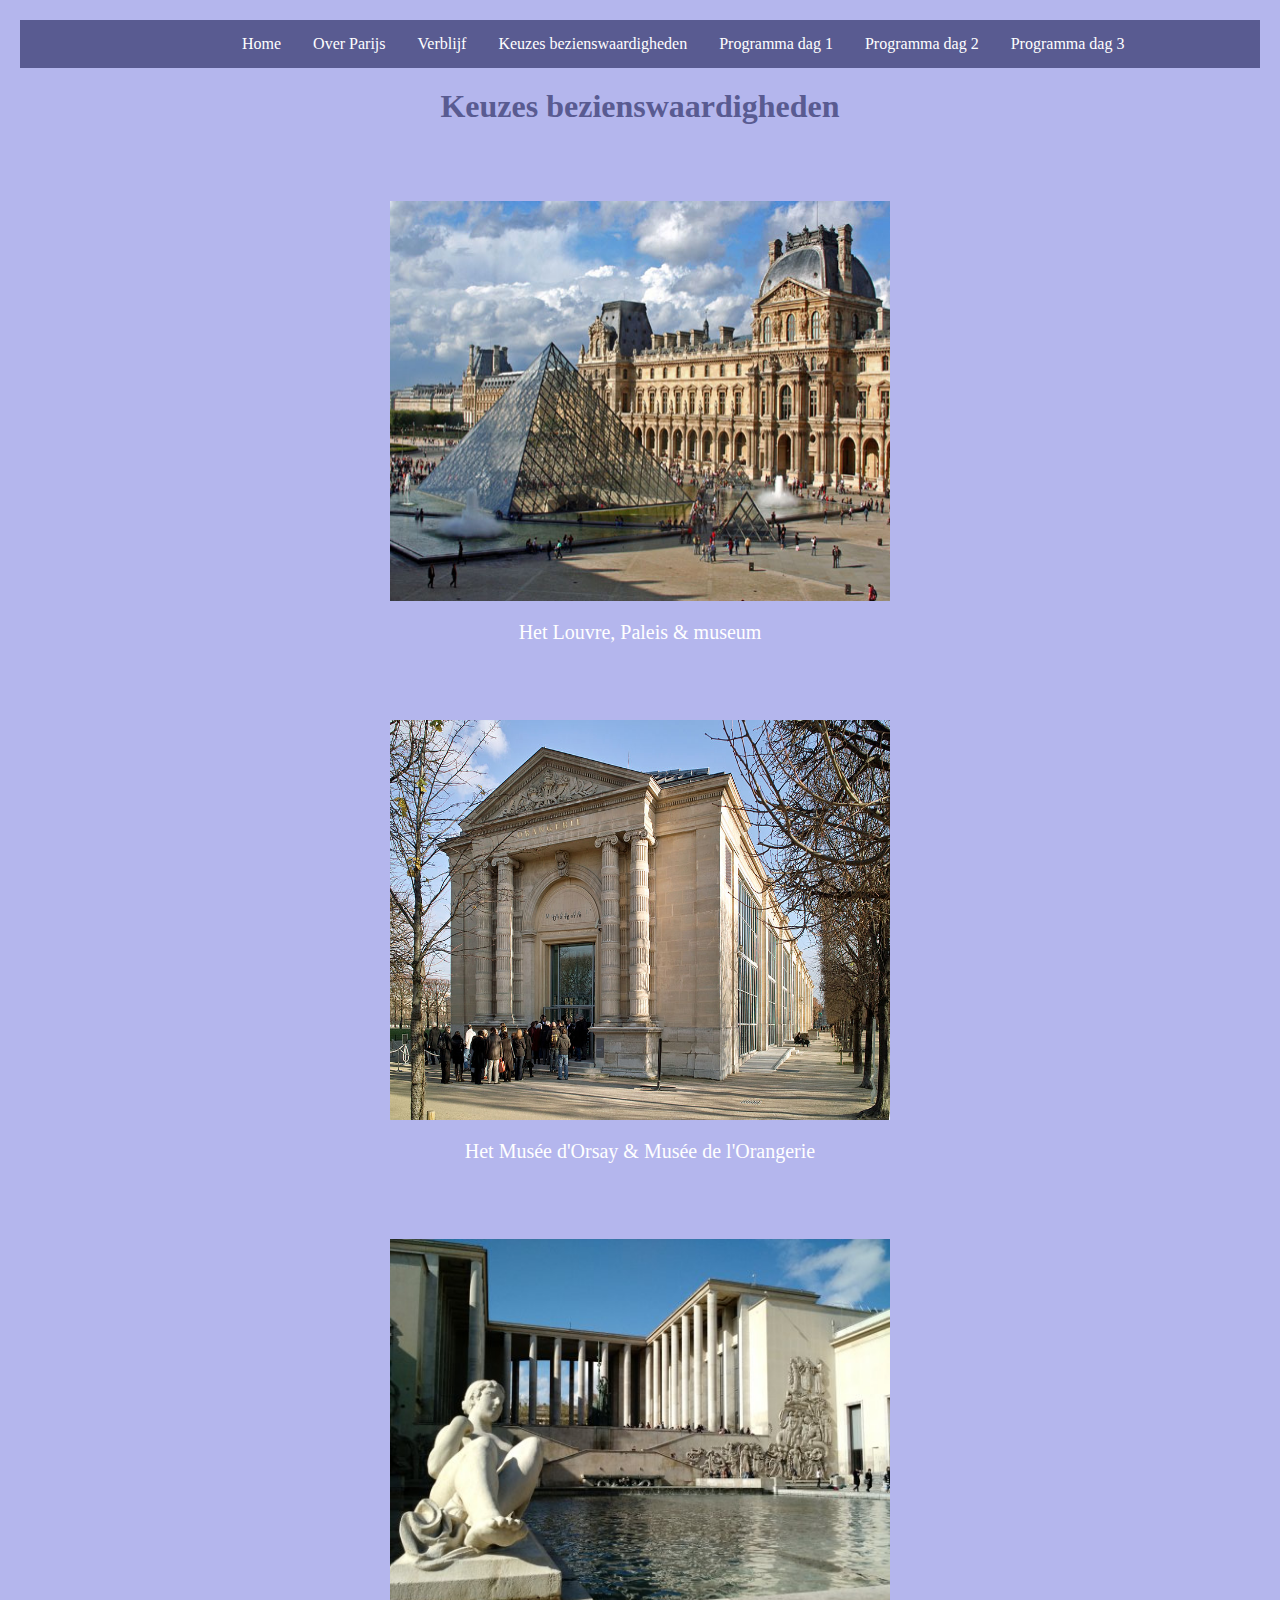
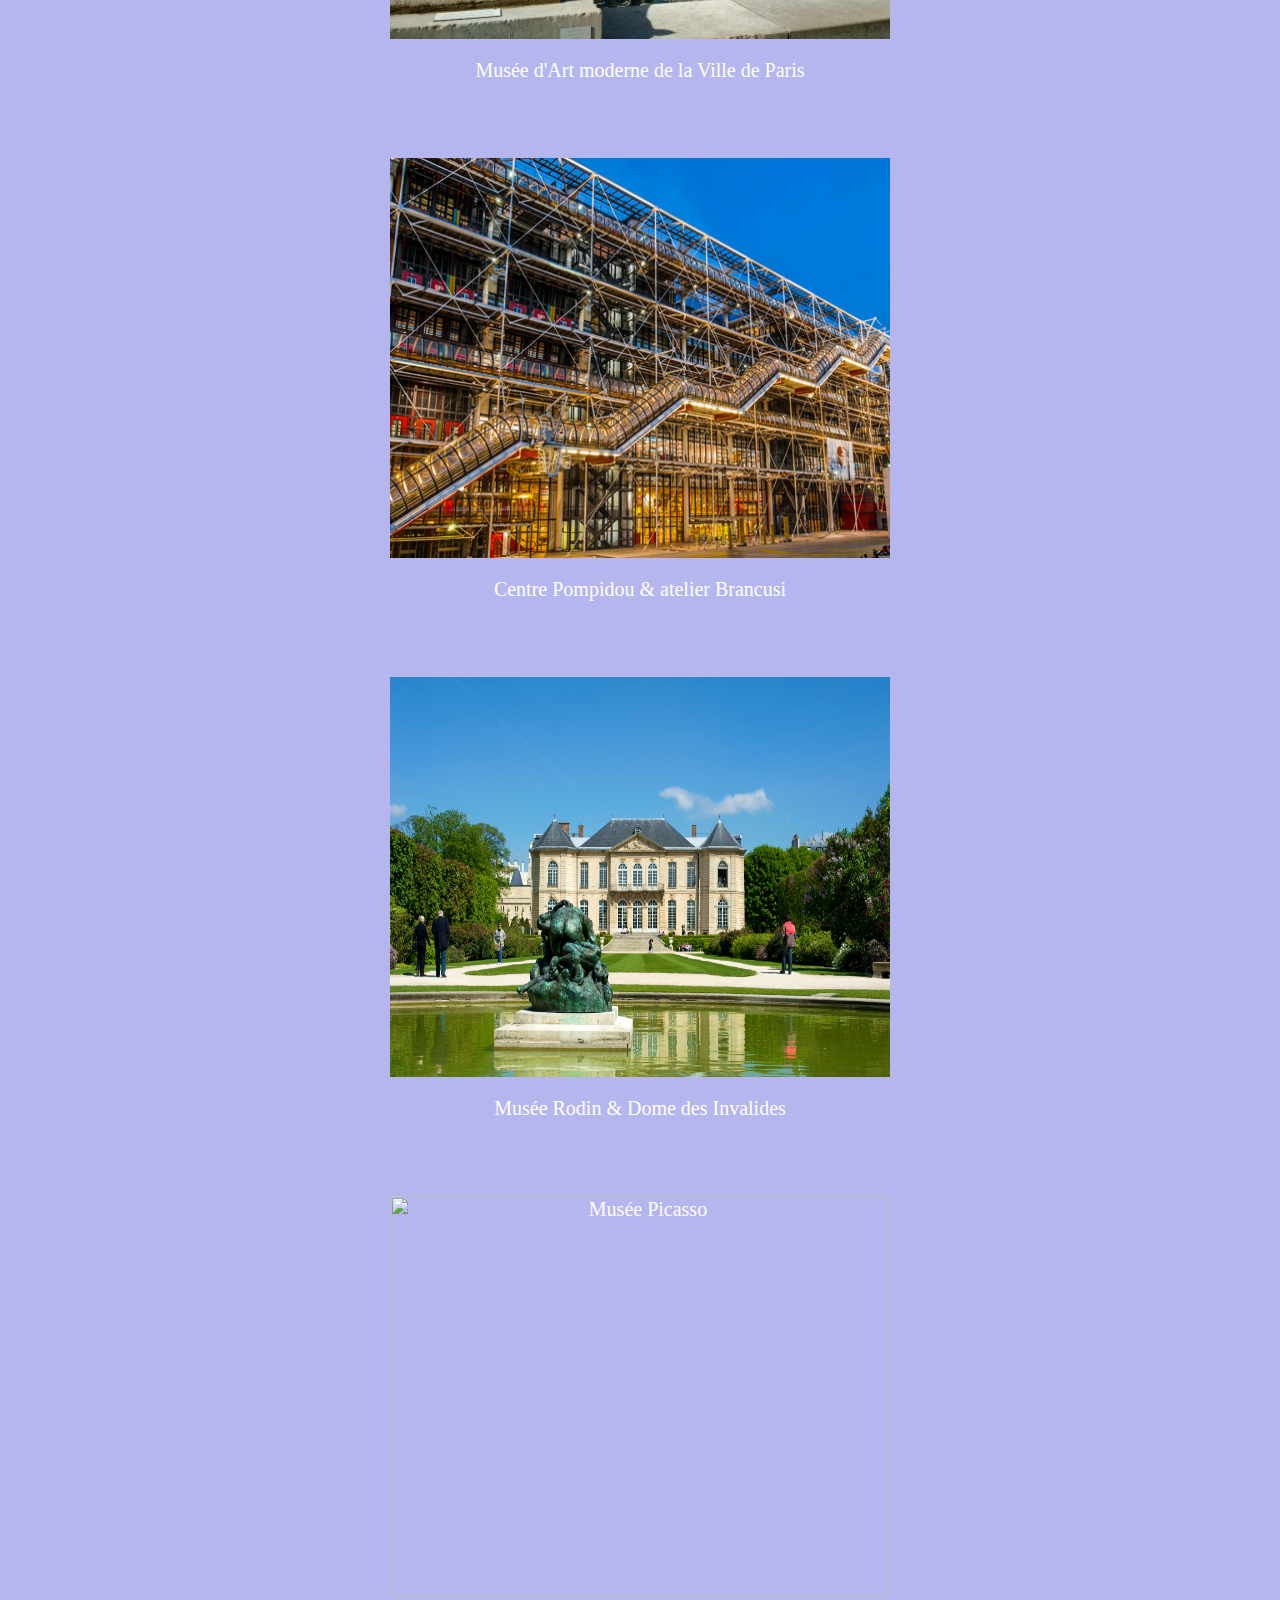
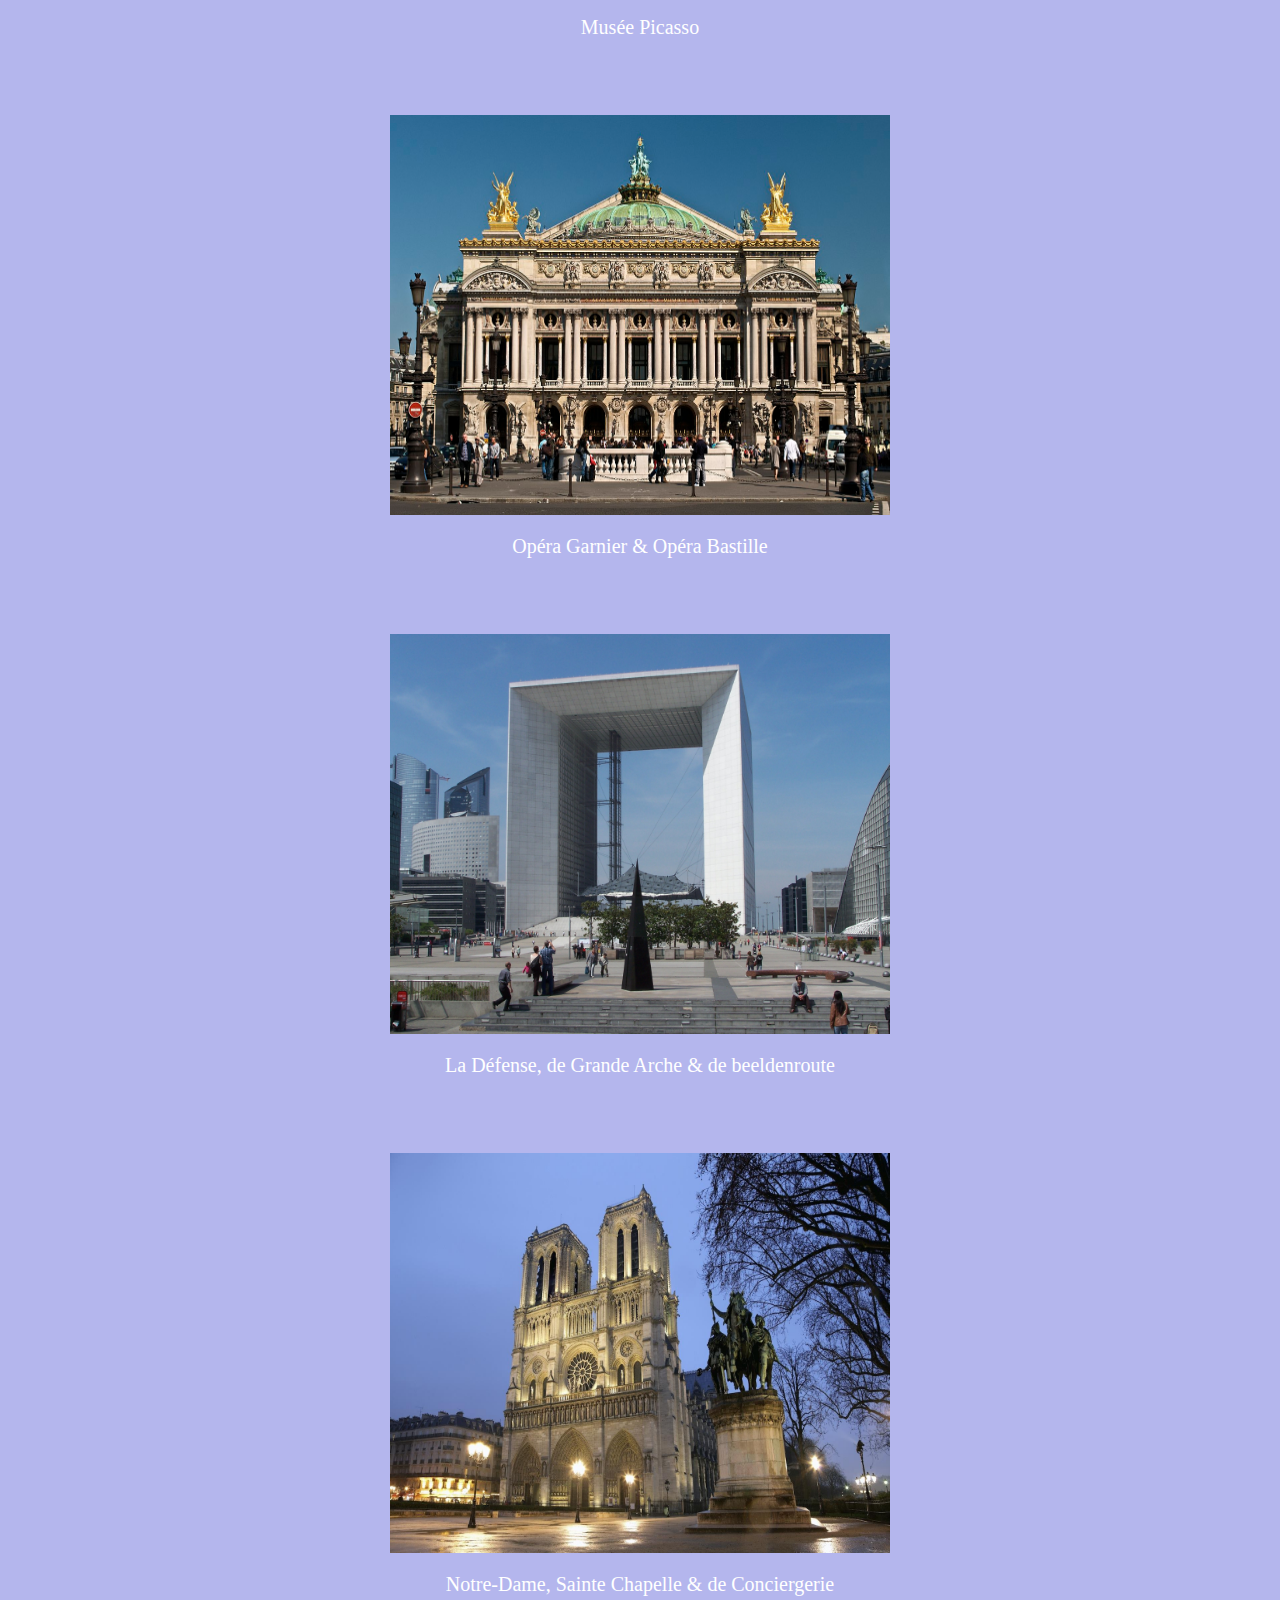
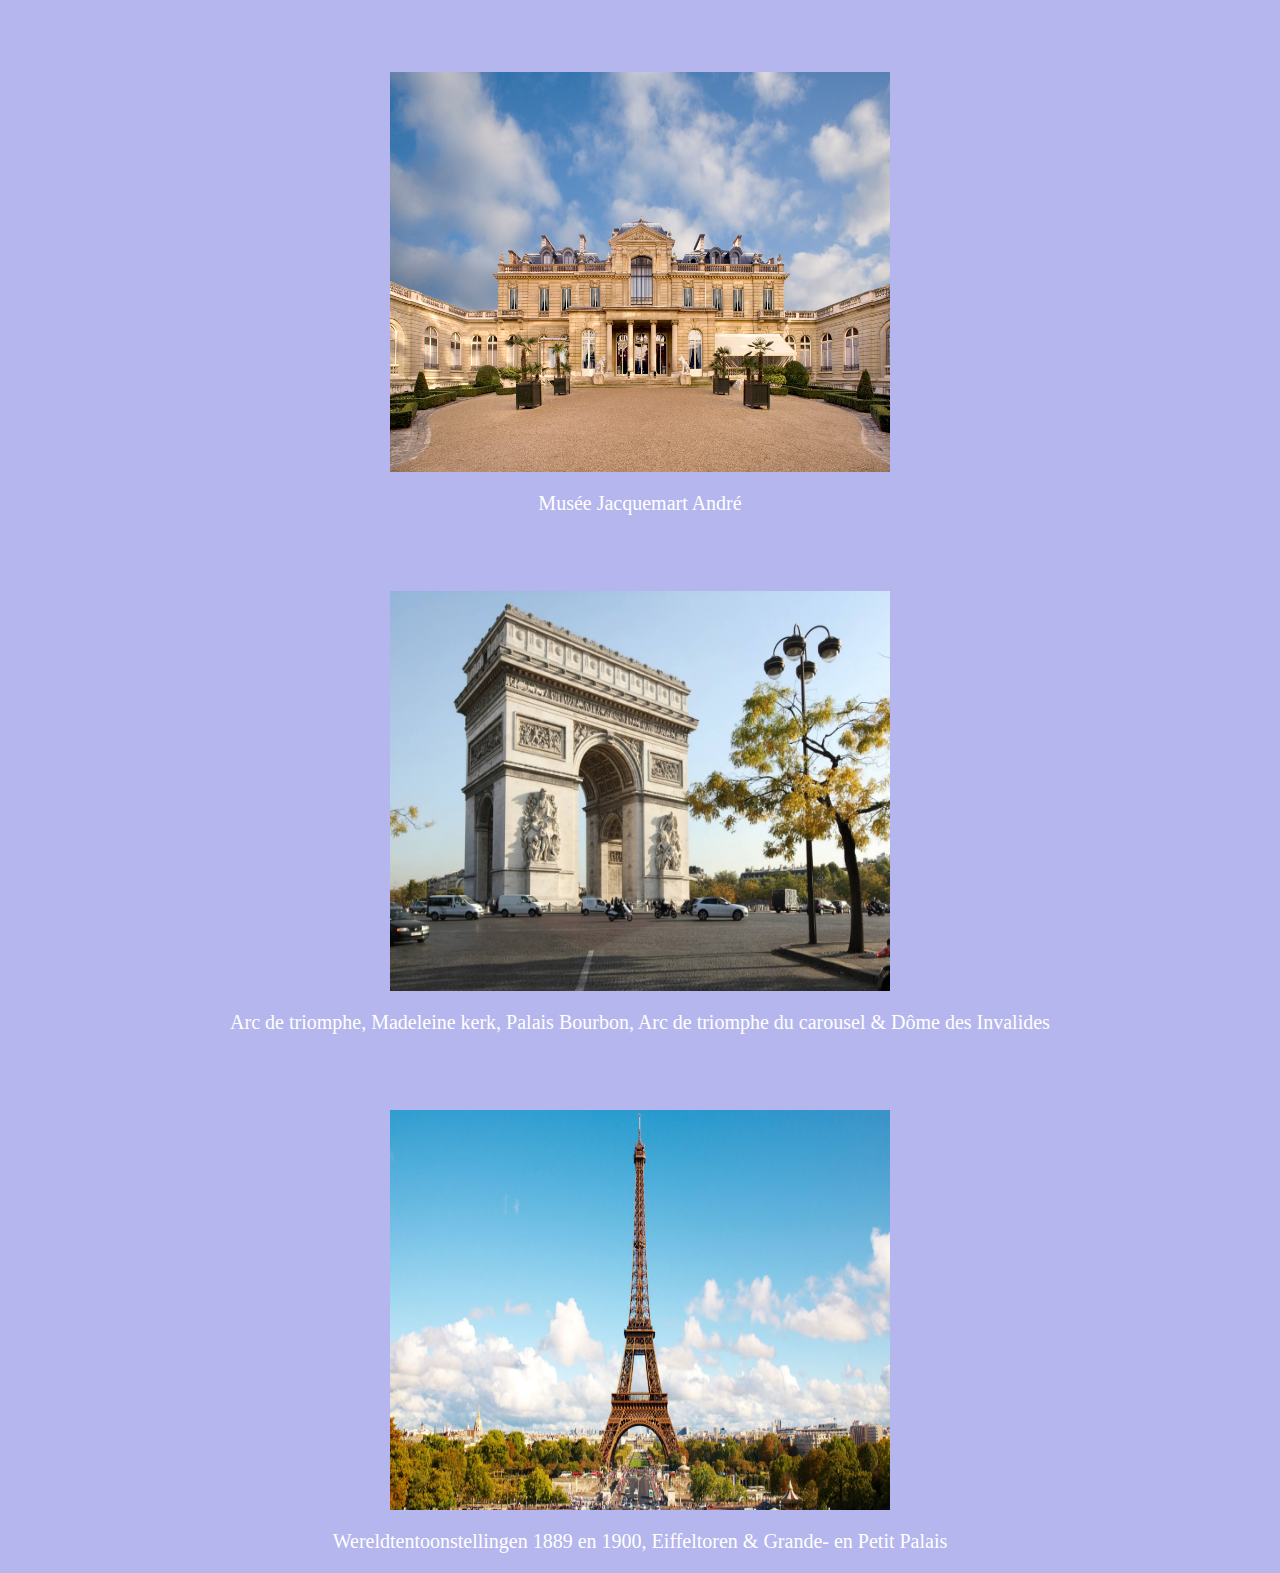
==== commit e743b54f: "Update keuzesbezienswaardigheden.html" ====
--- a/keuzesbezienswaardigheden.html
+++ b/keuzesbezienswaardigheden.html
@@ -24,37 +24,37 @@
     <h1 class="keuze"><b>Keuzes bezienswaardigheden</b></h1><br></br>
 
     <div>
-      <p style="text-align:center;"><img src="louvre.jpg" alt="Het Louvre, Paleis & museum" width="400" height="400"></p>
+      <p style="text-align:center;"><img src="louvre.jpg" alt="Het Louvre, Paleis & museum" width="500" height="400"></p>
       <p>Het Louvre, Paleis & museum</p>
       <br></br>
-      <p style="text-align:center;"><img src="muséeorangerie.jpg" alt="Het Musée d'Orsay & Musée de l'Orangerie" width="400" height="400"></p>
+      <p style="text-align:center;"><img src="muséeorangerie.jpg" alt="Het Musée d'Orsay & Musée de l'Orangerie" width="500" height="400"></p>
   <p>Het Musée d'Orsay & Musée de l'Orangerie</p>
       <br></br>
-      <p style="text-align:center;"><img src="muséeartmoderne.jpg" alt="Musée d'Art moderne de la Ville de Paris" width="400" height="400"></p>
+      <p style="text-align:center;"><img src="muséeartmoderne.jpg" alt="Musée d'Art moderne de la Ville de Paris" width="500" height="400"></p>
 <p>Musée d'Art moderne de la Ville de Paris</p>
       <br></br>
-      <p style="text-align:center;"><img src="centrepompidou.jpg" alt="Centre Pompidou & atelier Brancusi" width="400" height="400"></p>
+      <p style="text-align:center;"><img src="centrepompidou.jpg" alt="Centre Pompidou & atelier Brancusi" width="500" height="400"></p>
 <p>Centre Pompidou & atelier Brancusi</p>
       <br></br>
-      <p style="text-align:center;"><img src="muséerodin.jpg" alt="Musée Rodin & Dome des Invalides" width="400" height="400"></p>
+      <p style="text-align:center;"><img src="muséerodin.jpg" alt="Musée Rodin & Dome des Invalides" width="500" height="400"></p>
 <p>Musée Rodin & Dome des Invalides</p>
       <br></br>
-      <p style="text-align:center;"><img src="muséepicasso.jpg" alt="Musée Picasso" width="400" height="400"></p>
+      <p style="text-align:center;"><img src="muséepicasso.jpg" alt="Musée Picasso" width="500" height="400"></p>
 <p>Musée Picasso</p>
       <br></br>
-      <p style="text-align:center;"><img src="opéragarnier.jpg" alt="Opéra Garnier & Opéra Bastille" width="400" height="400"></p>
+      <p style="text-align:center;"><img src="opéragarnier.jpg" alt="Opéra Garnier & Opéra Bastille" width="500" height="400"></p>
 <p>Opéra Garnier & Opéra Bastille</p>
       <br></br>
-      <p style="text-align:center;"><img src="ladéfense.jpg" alt="La Défense, de Grande Arche & de beeldenroute" width="400" height="400"></p>
+      <p style="text-align:center;"><img src="ladéfense.jpg" alt="La Défense, de Grande Arche & de beeldenroute" width="500" height="400"></p>
 <p>La Défense, de Grande Arche & de beeldenroute</p>
       <br></br>
       <p style="text-align:center;"><img src="notredame.jpg" alt="Notre-Dame, Sainte Chapelle & de Conciergerie" width="500" height="400"></p>
 <p>Notre-Dame, Sainte Chapelle & de Conciergerie</p>
       <br></br>
-      <p style="text-align:center;"><img src="musée.jpg" alt="Musée Jacquemart André" width="400" height="400"></p>
+      <p style="text-align:center;"><img src="musée.jpg" alt="Musée Jacquemart André" width="500" height="400"></p>
 <p>Musée Jacquemart André</p>
       <br></br>
-      <p style="text-align:center;"><img src="arcdetriomphe.jpg" alt="Arc de triomphe, Madeleine kerk, Palais Bourbon, Arc de triomphe du carousel & Dôme des Invalides" width="400" height="400"></p>
+      <p style="text-align:center;"><img src="arcdetriomphe.jpg" alt="Arc de triomphe, Madeleine kerk, Palais Bourbon, Arc de triomphe du carousel & Dôme des Invalides" width="500" height="400"></p>
 <p>Arc de triomphe, Madeleine kerk, Palais Bourbon, Arc de triomphe du carousel & Dôme des Invalides</p>     
       <br></br>
       <p style="text-align:center;"><img src="eiffeltoren.jpg" alt="Wereldtentoonstellingen 1889 en 1900, Eiffeltoren & Grande- en Petit Palais" width="500" height="400"></p>
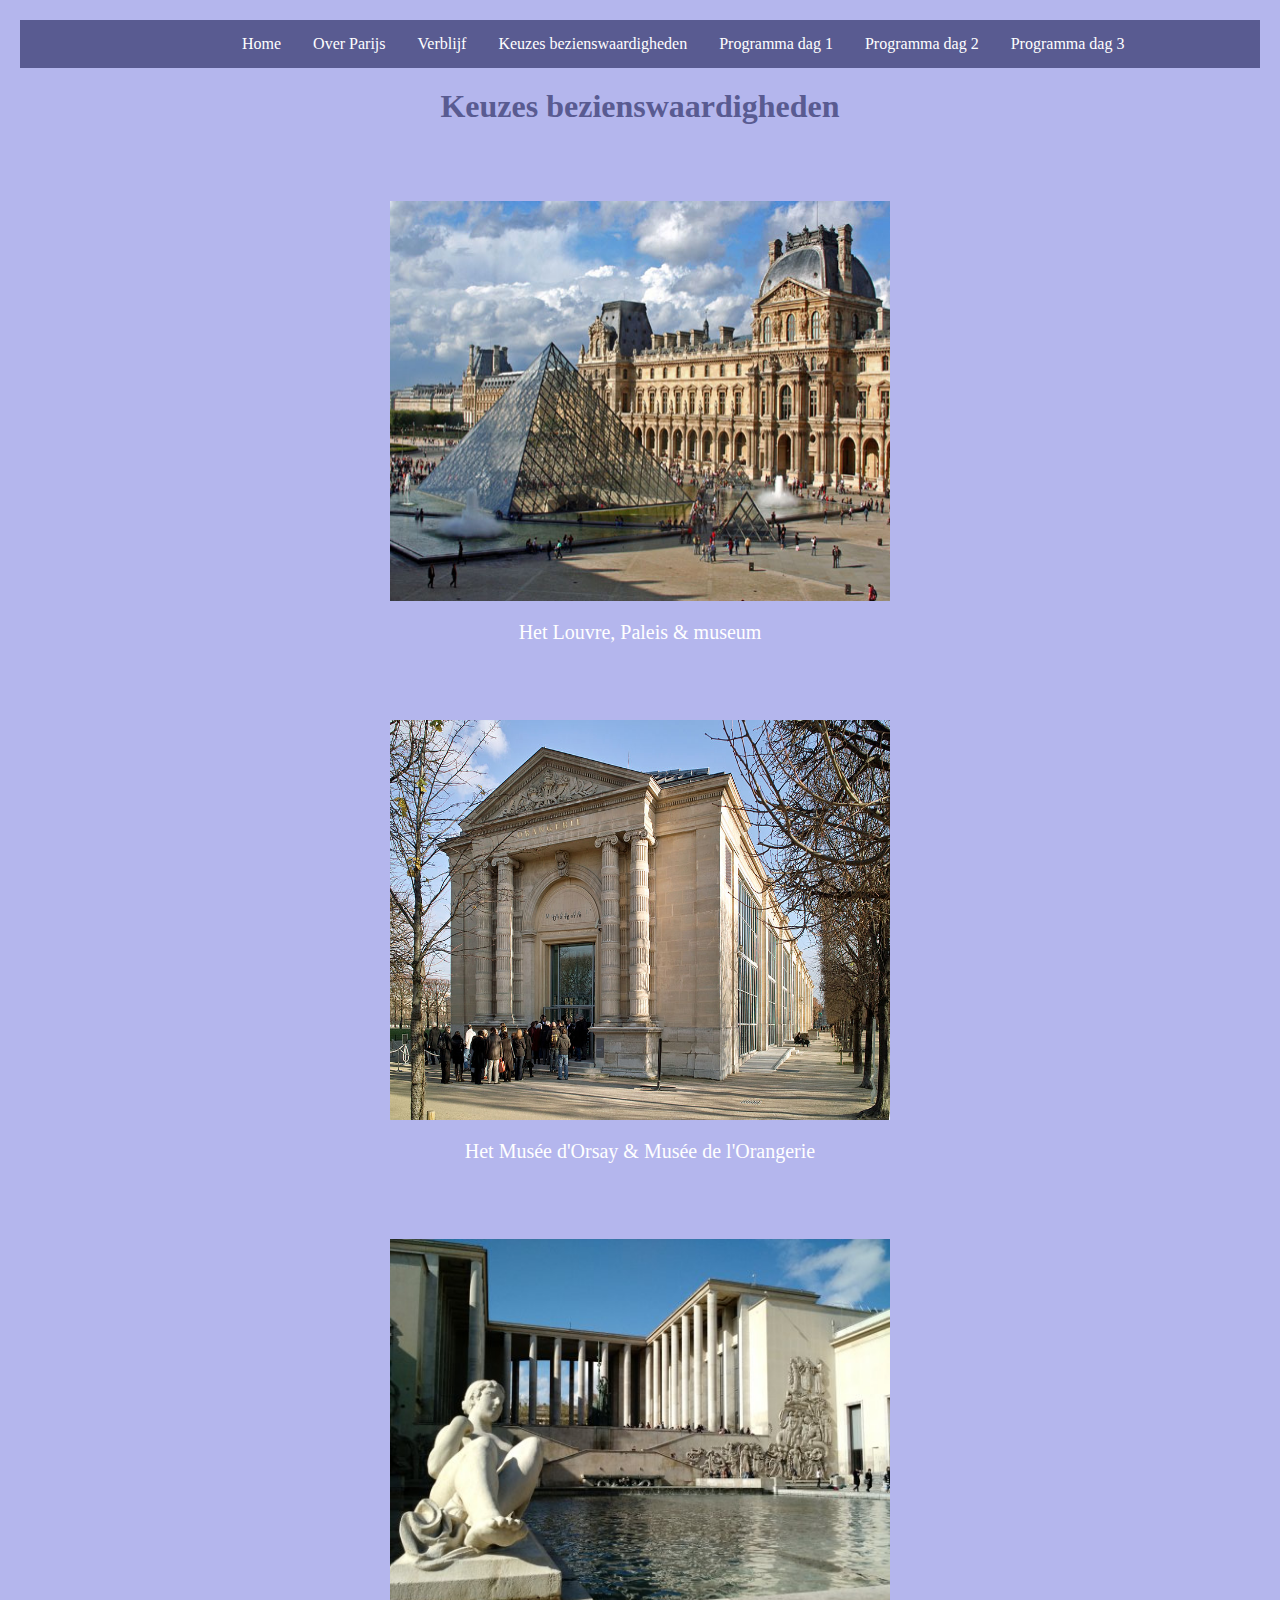
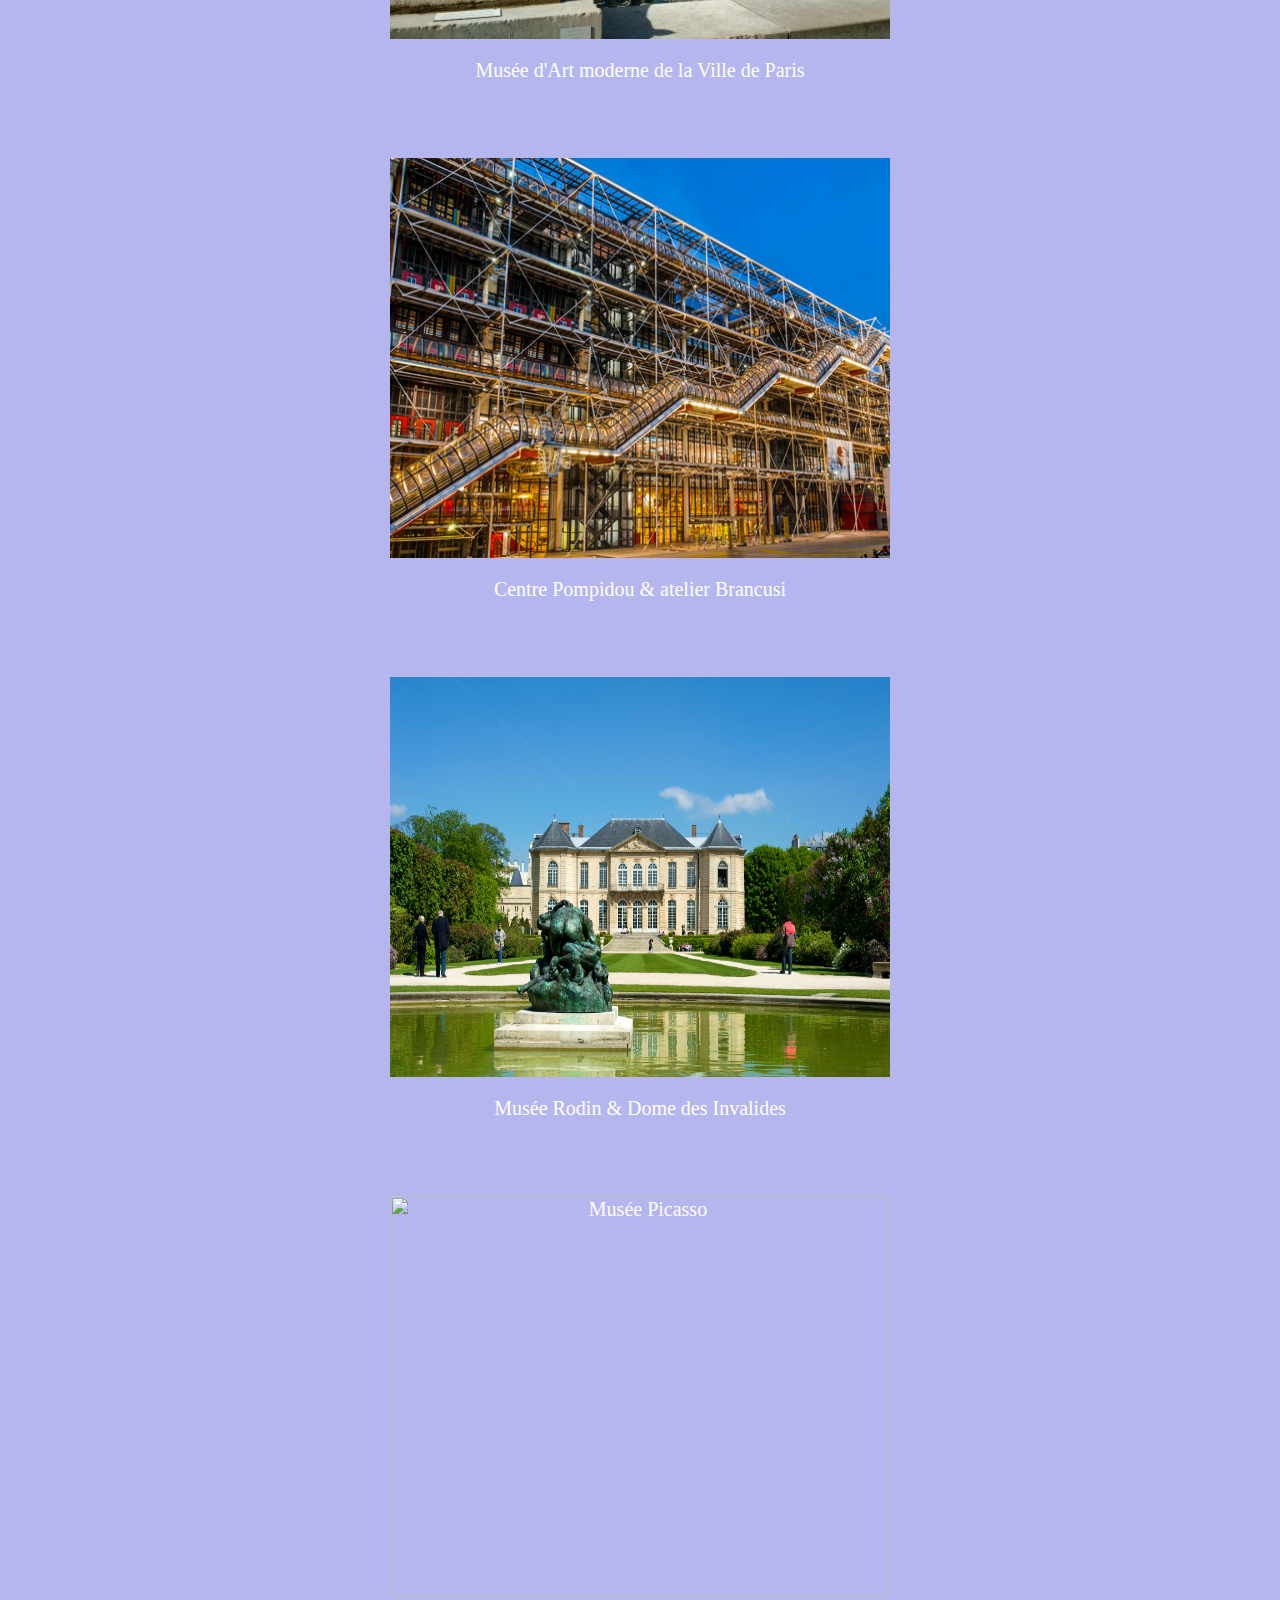
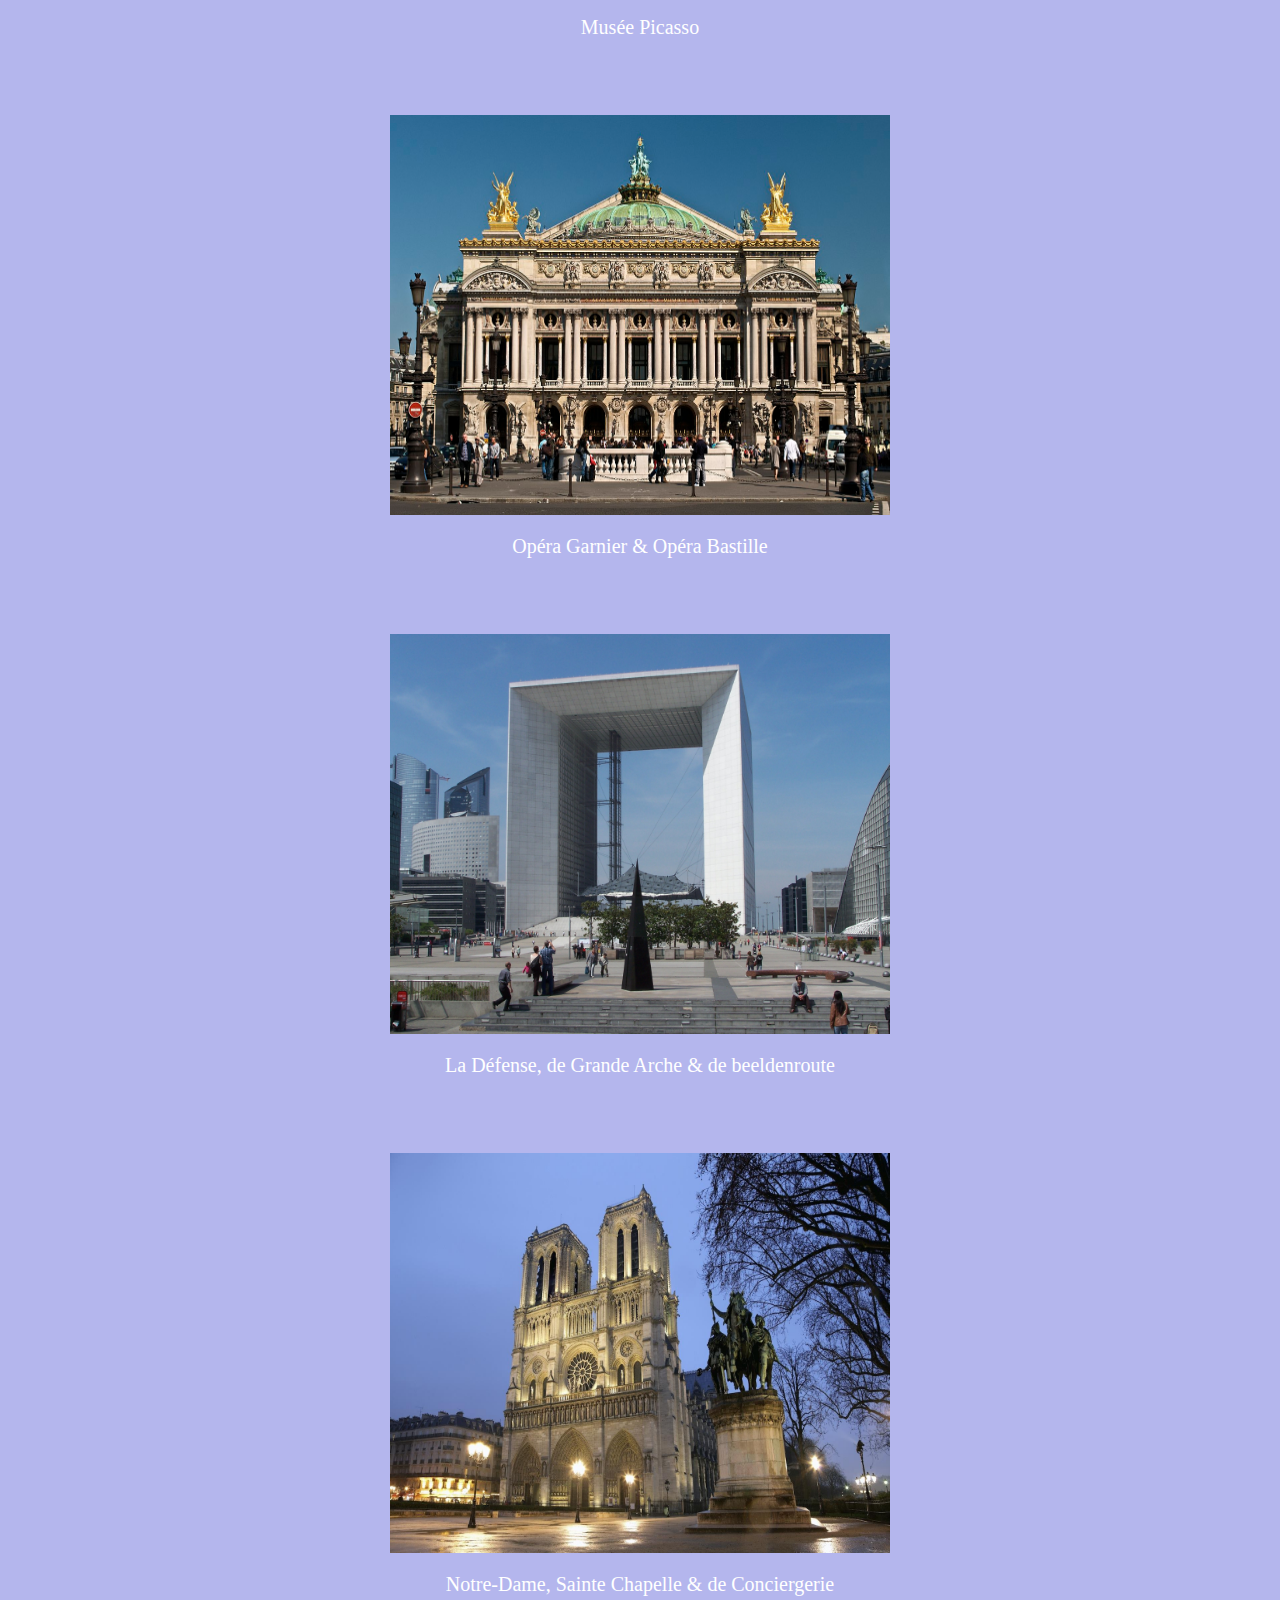
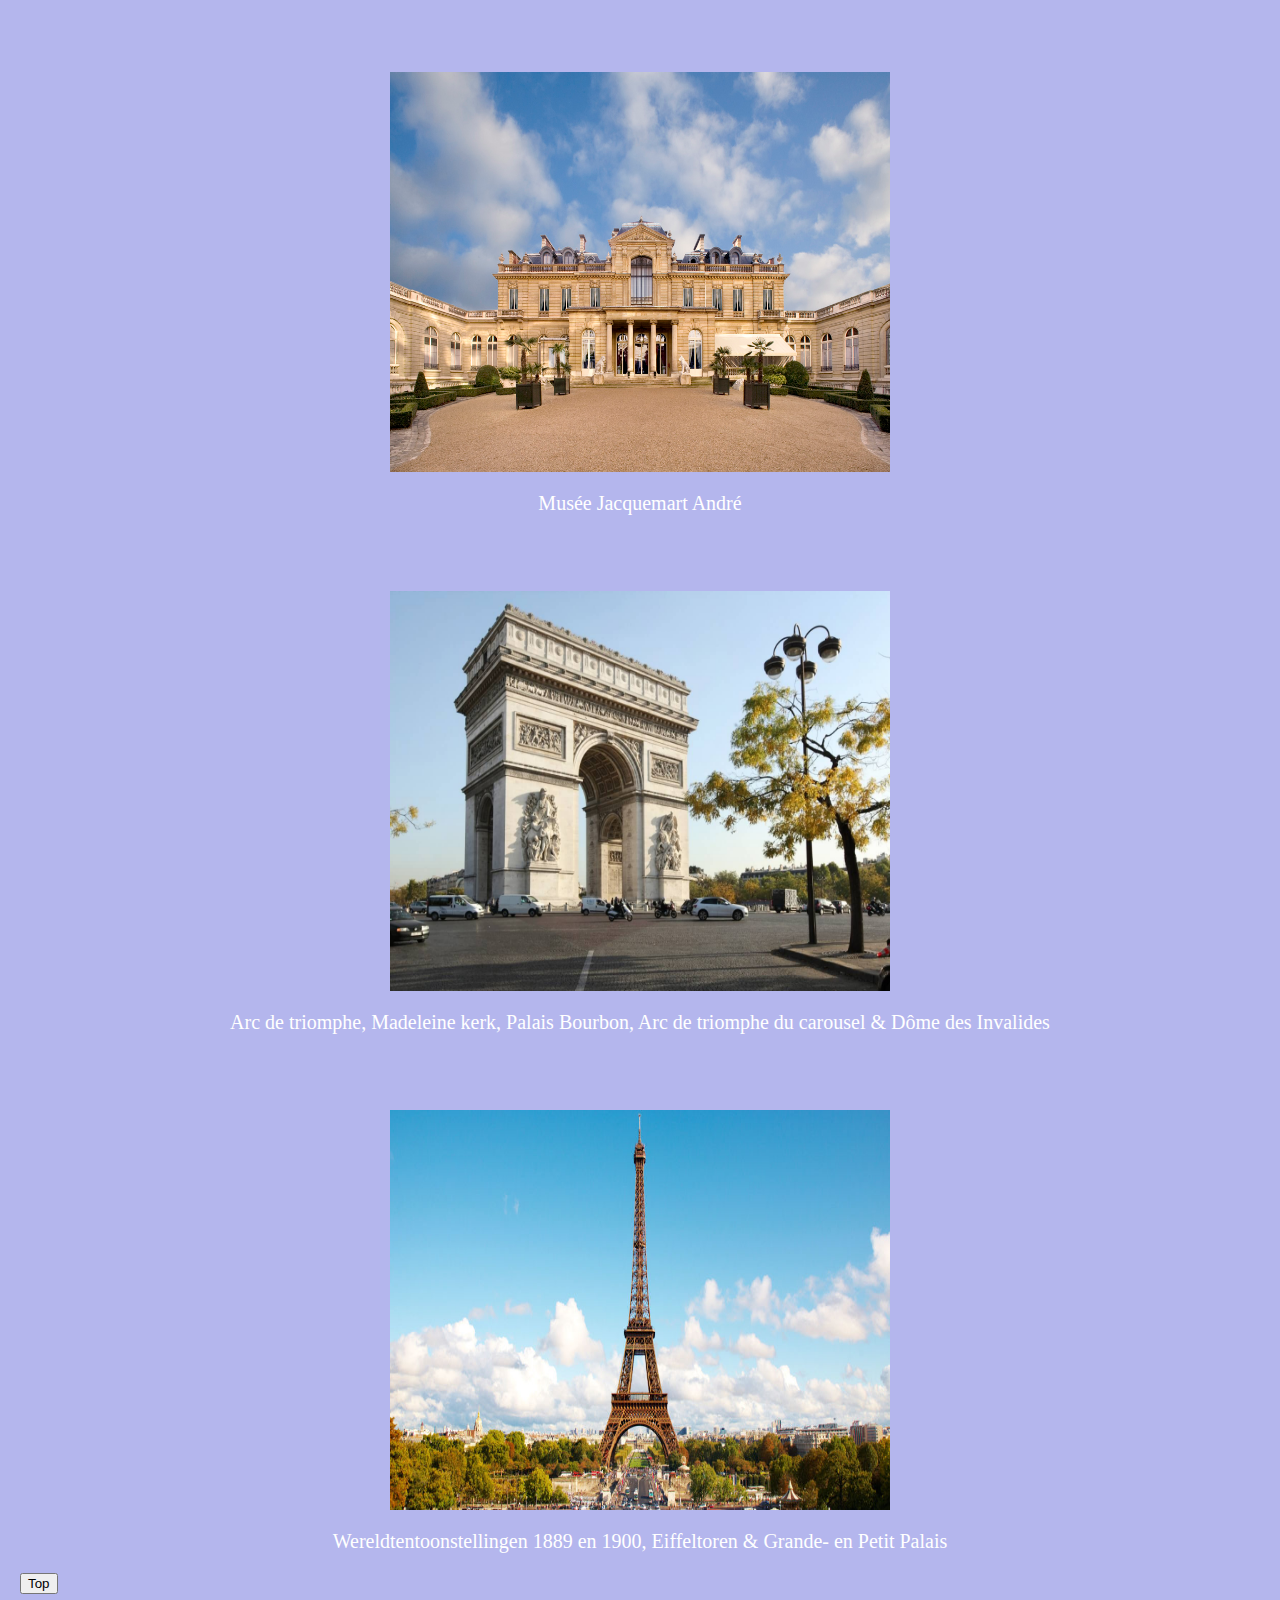
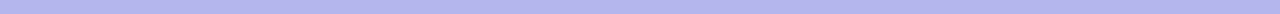
==== commit 9aeb9ed6: "Update keuzesbezienswaardigheden.html" ====
--- a/keuzesbezienswaardigheden.html
+++ b/keuzesbezienswaardigheden.html
@@ -61,5 +61,7 @@
 <p>Wereldtentoonstellingen 1889 en 1900, Eiffeltoren & Grande- en Petit Palais</p>    
       </div>
 
+<button onclick="topFunction()" id="myBtn" title="Go to top">Top</button> 
+
 </body>
 </html>
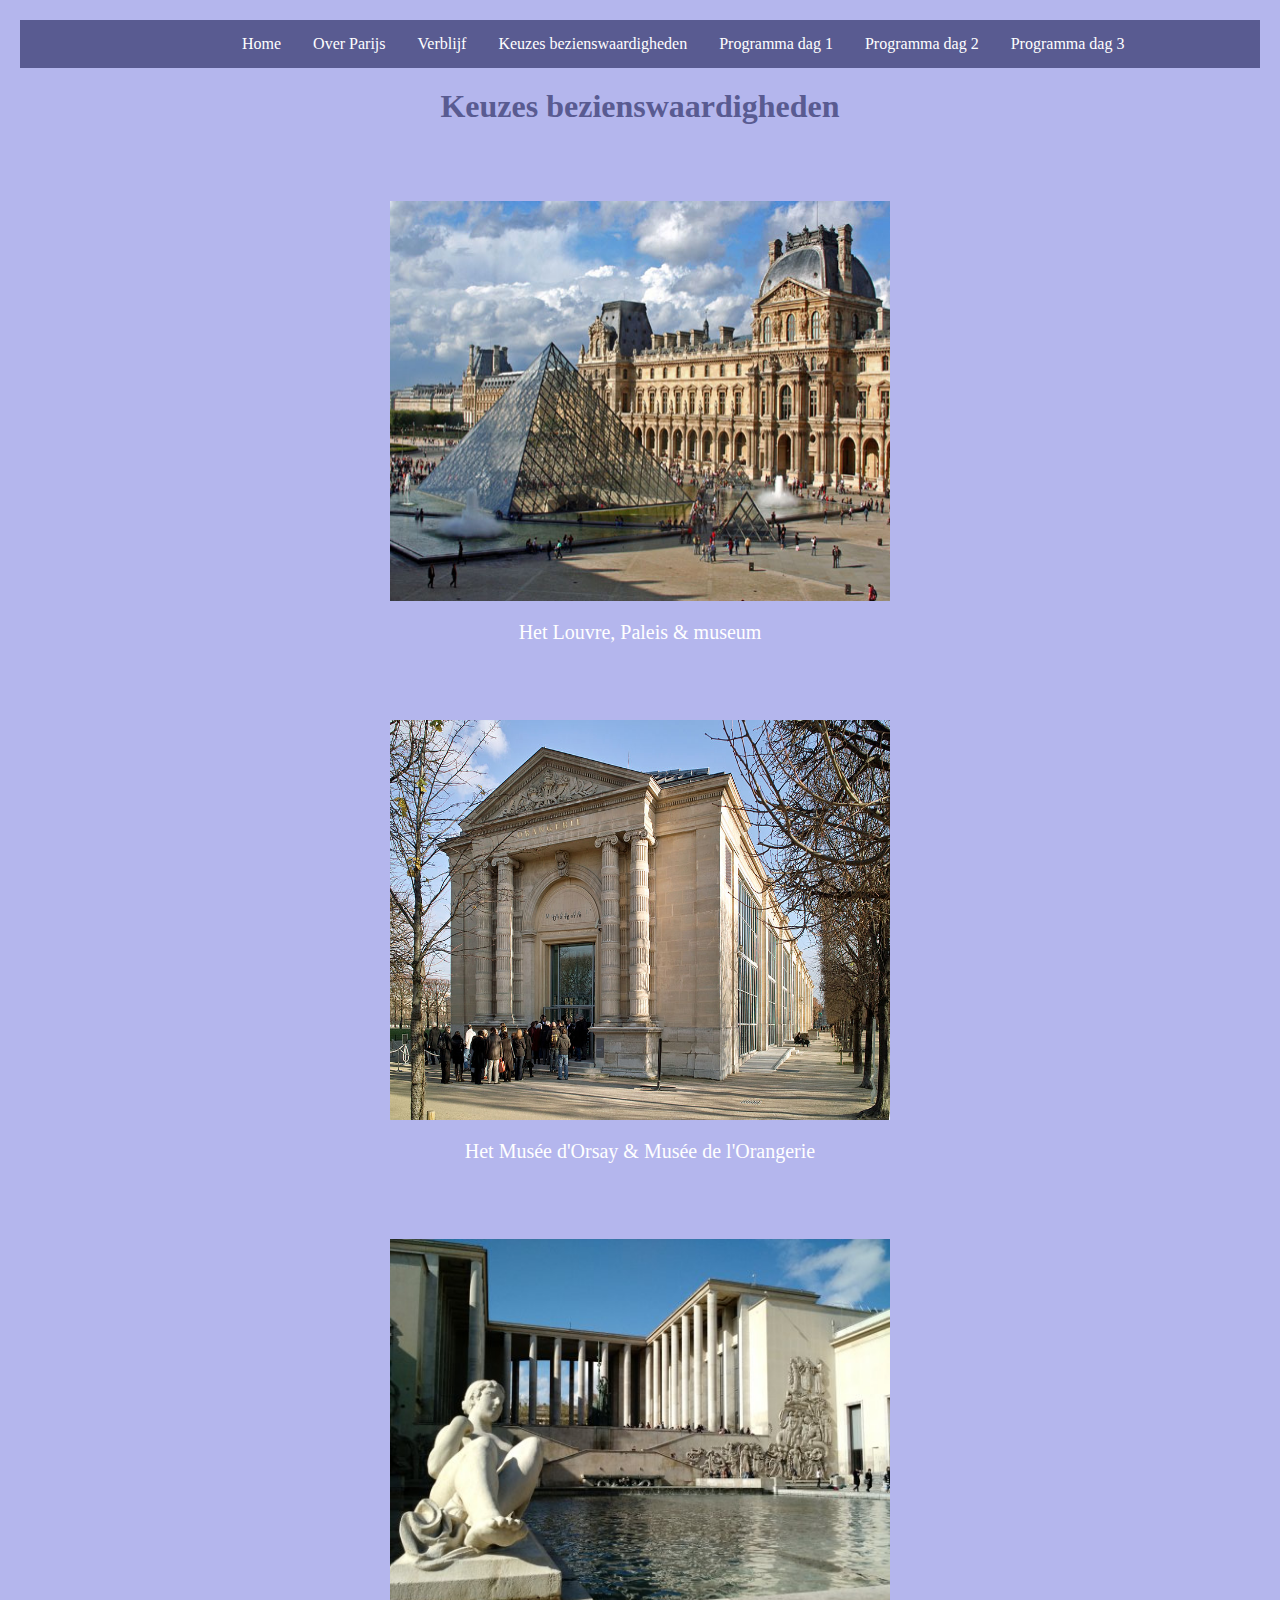
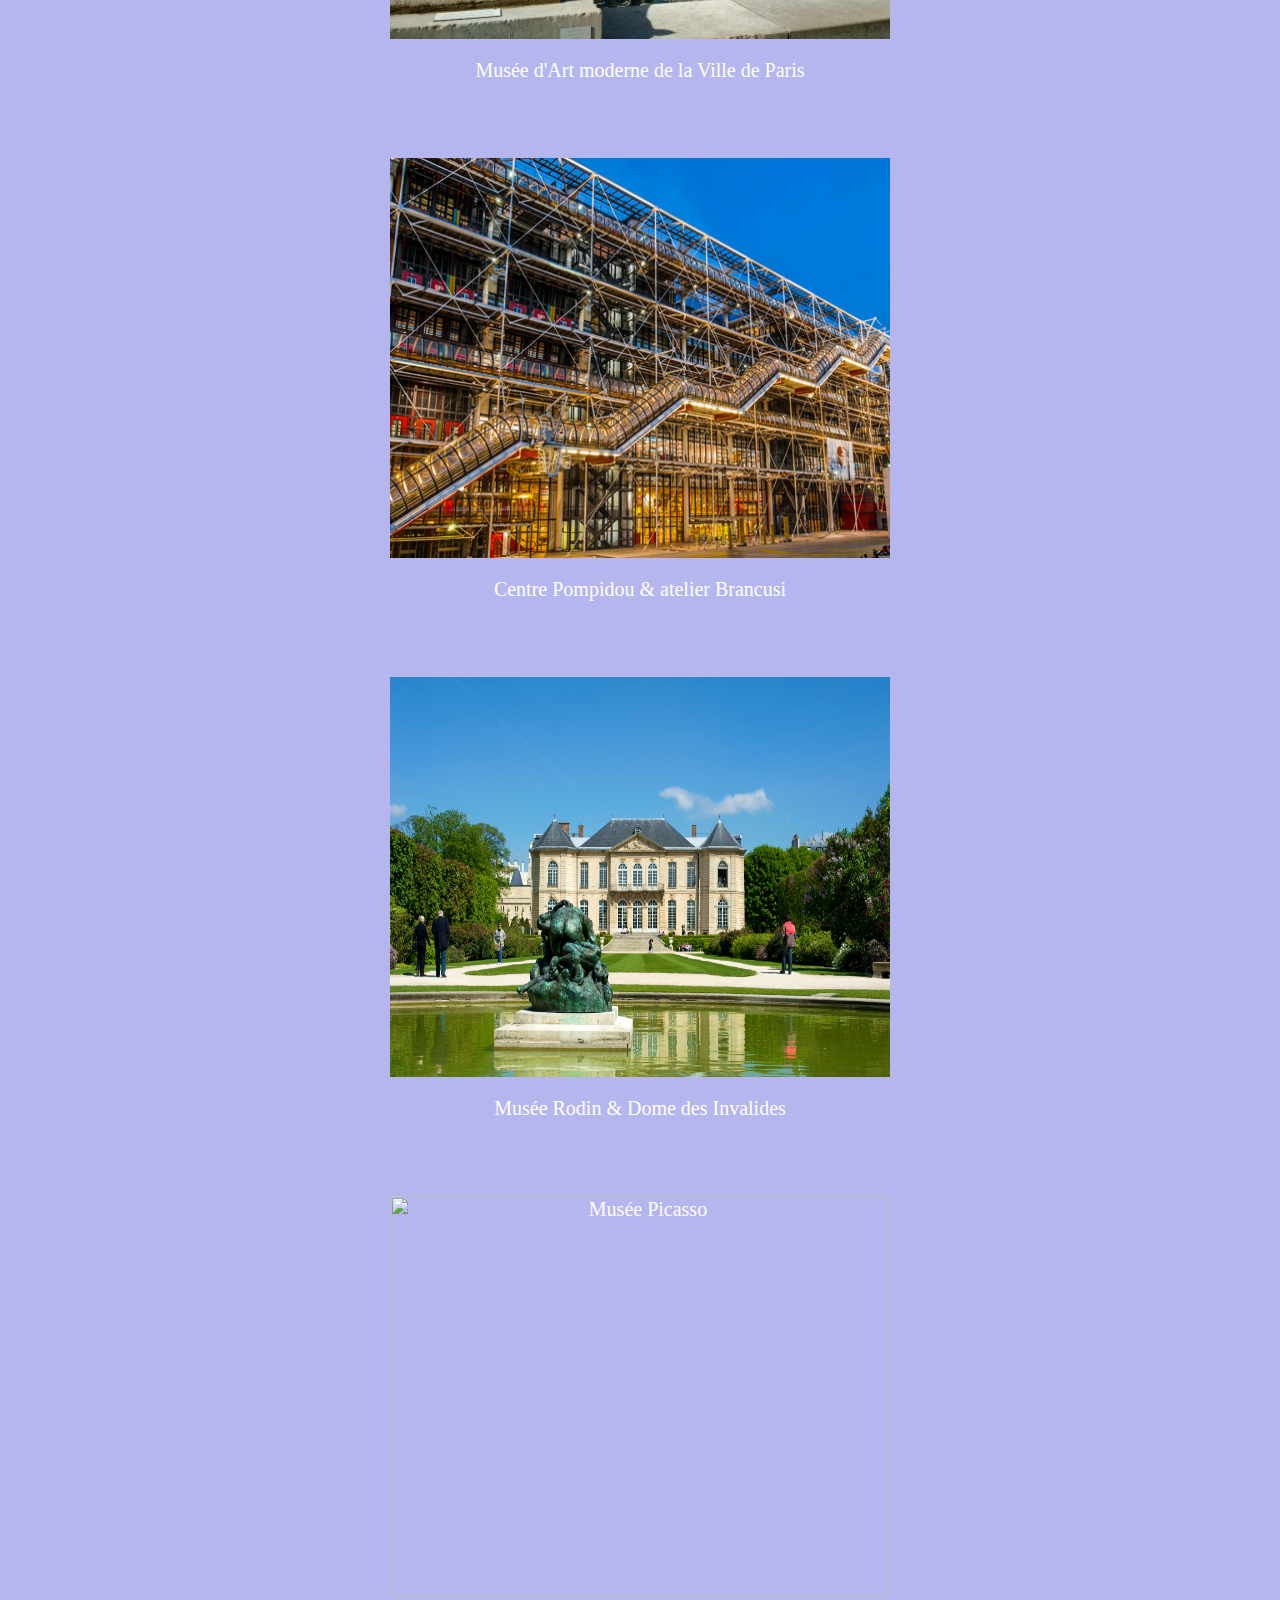
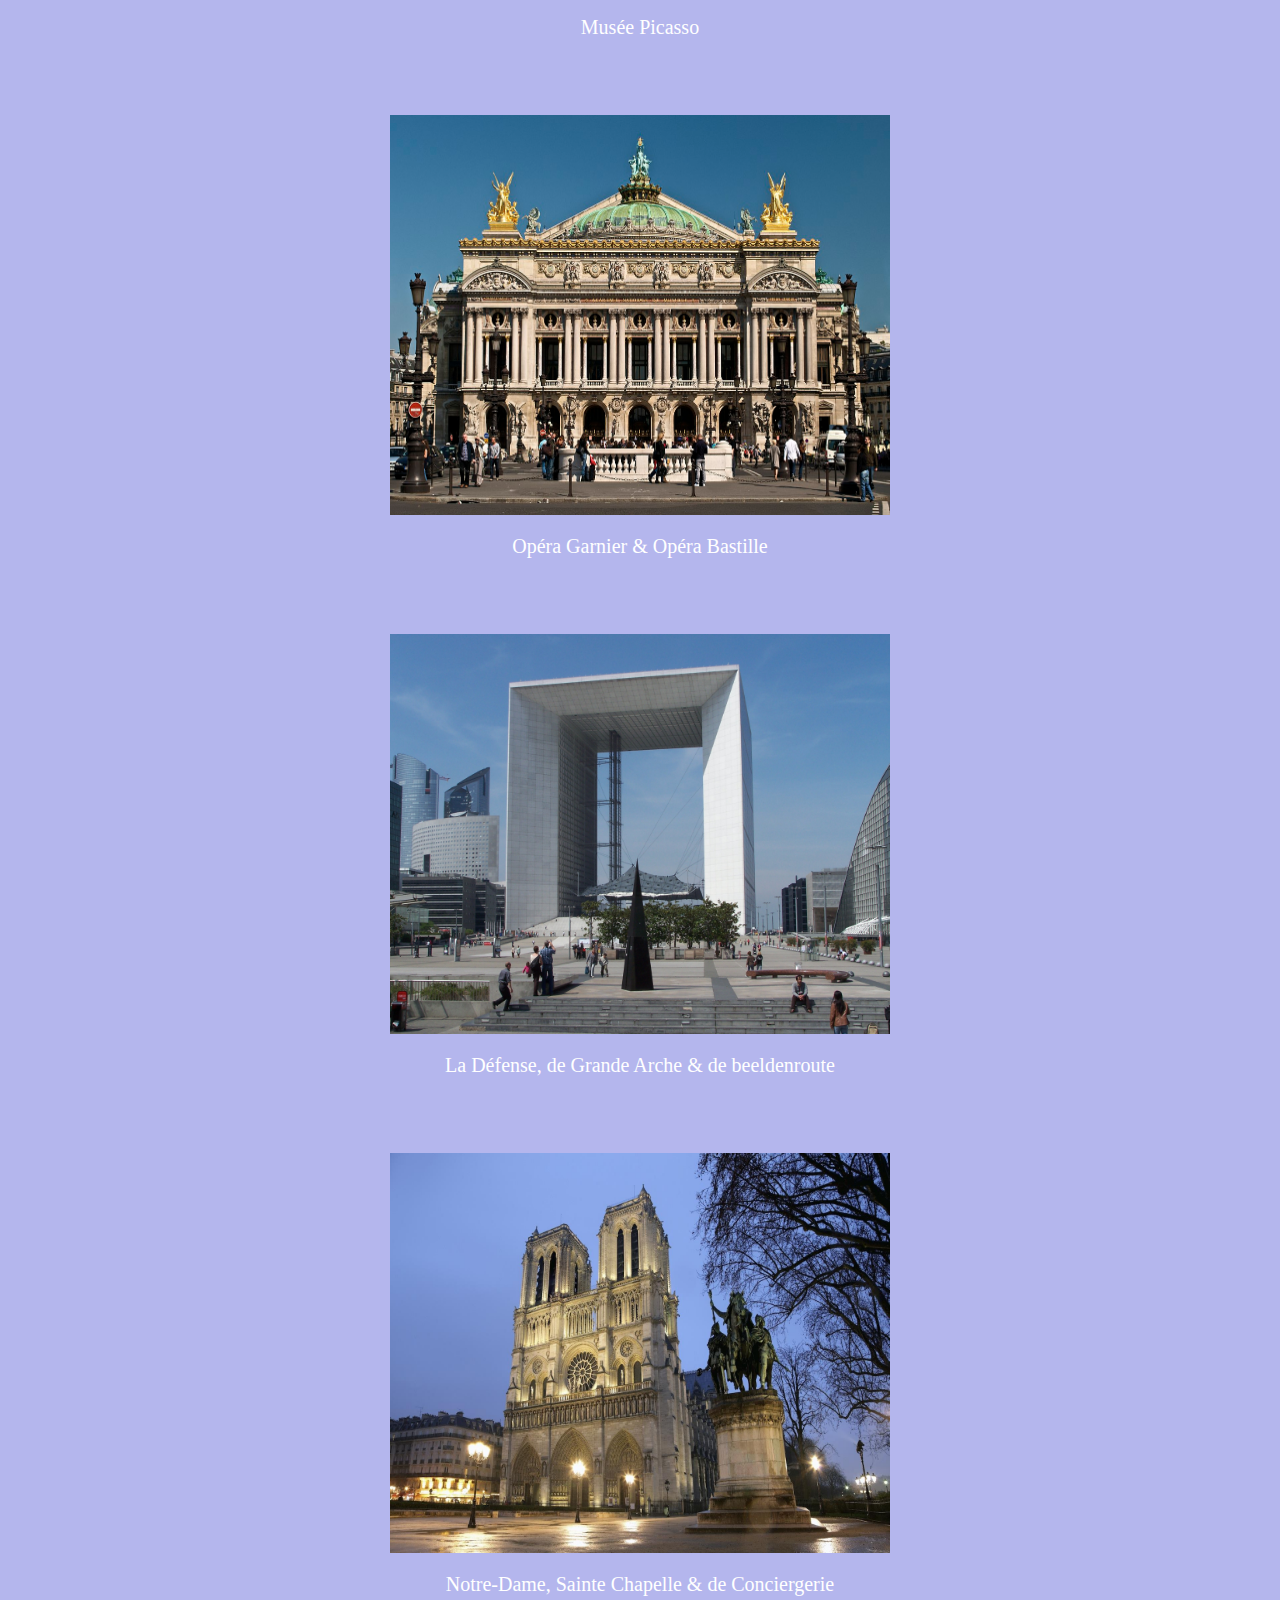
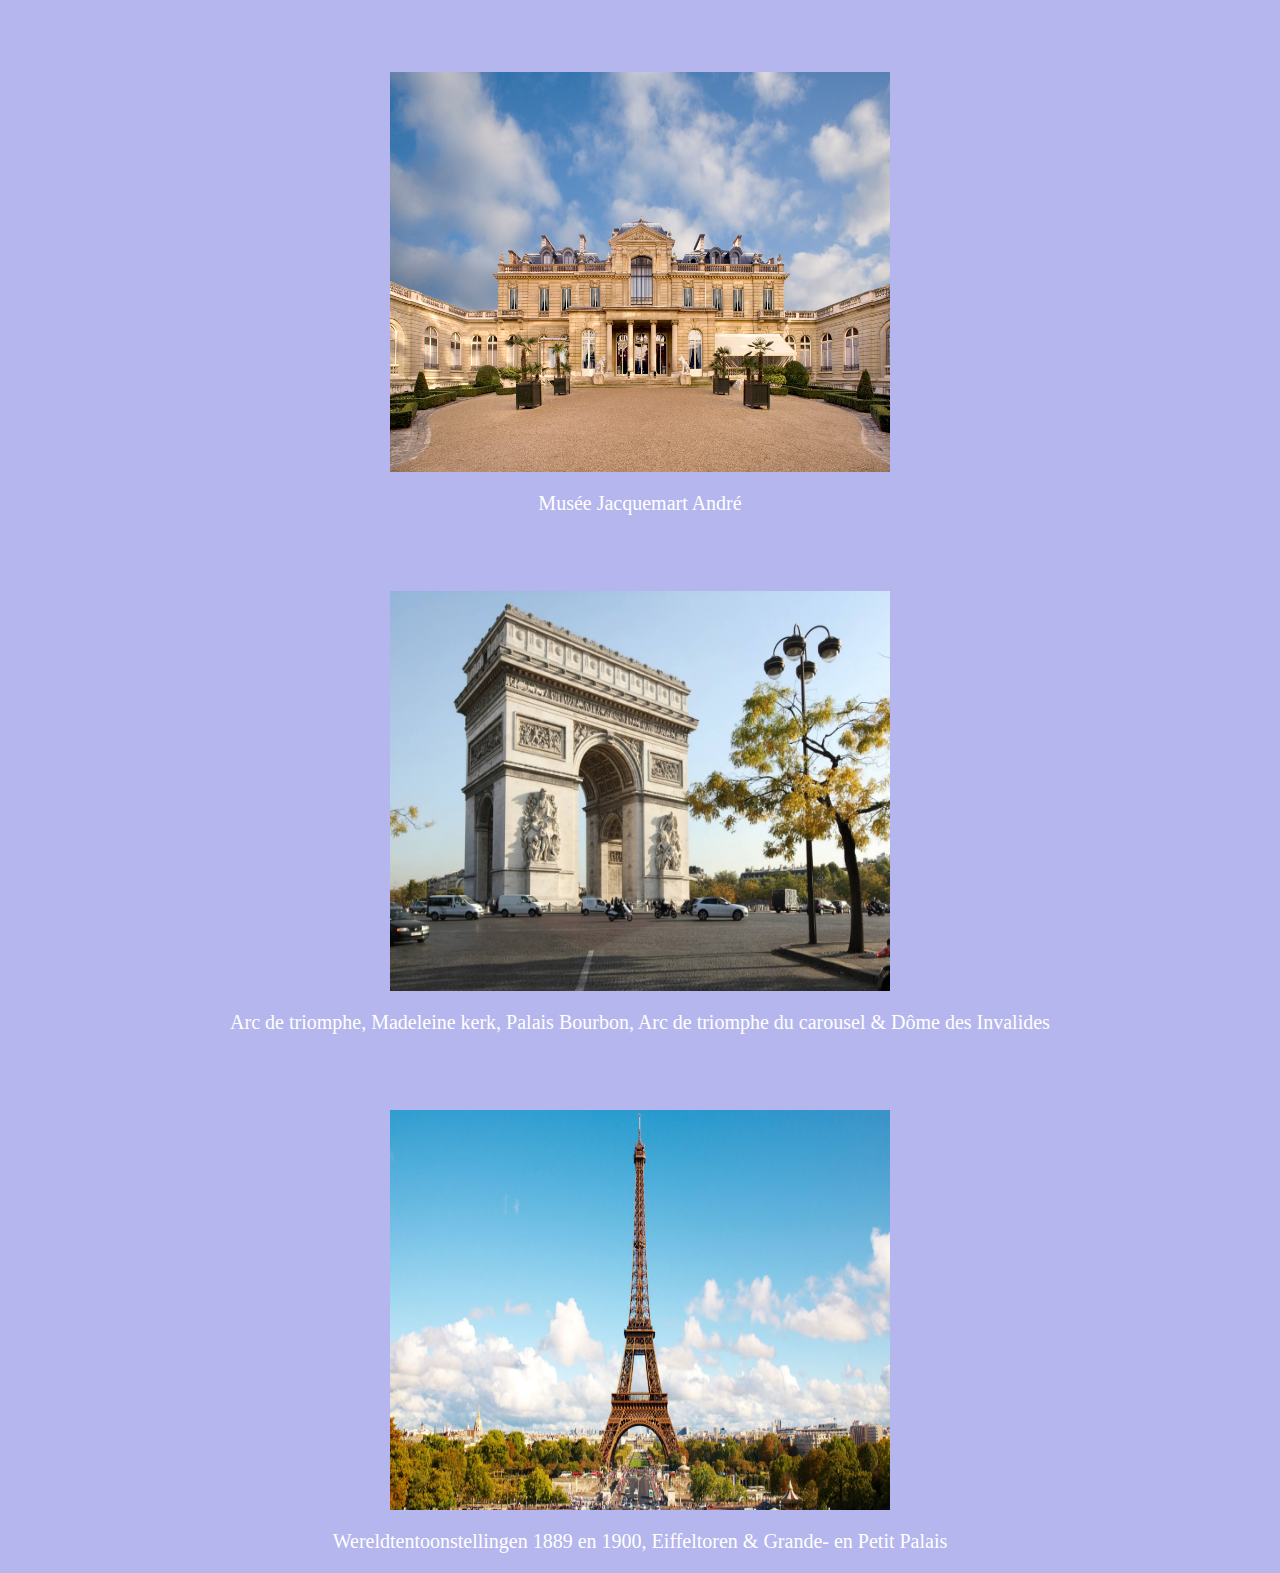
==== commit df346535: "Update keuzesbezienswaardigheden.html" ====
--- a/keuzesbezienswaardigheden.html
+++ b/keuzesbezienswaardigheden.html
@@ -61,7 +61,5 @@
 <p>Wereldtentoonstellingen 1889 en 1900, Eiffeltoren & Grande- en Petit Palais</p>    
       </div>
 
-<button onclick="topFunction()" id="myBtn" title="Go to top">Top</button> 
-
 </body>
 </html>
